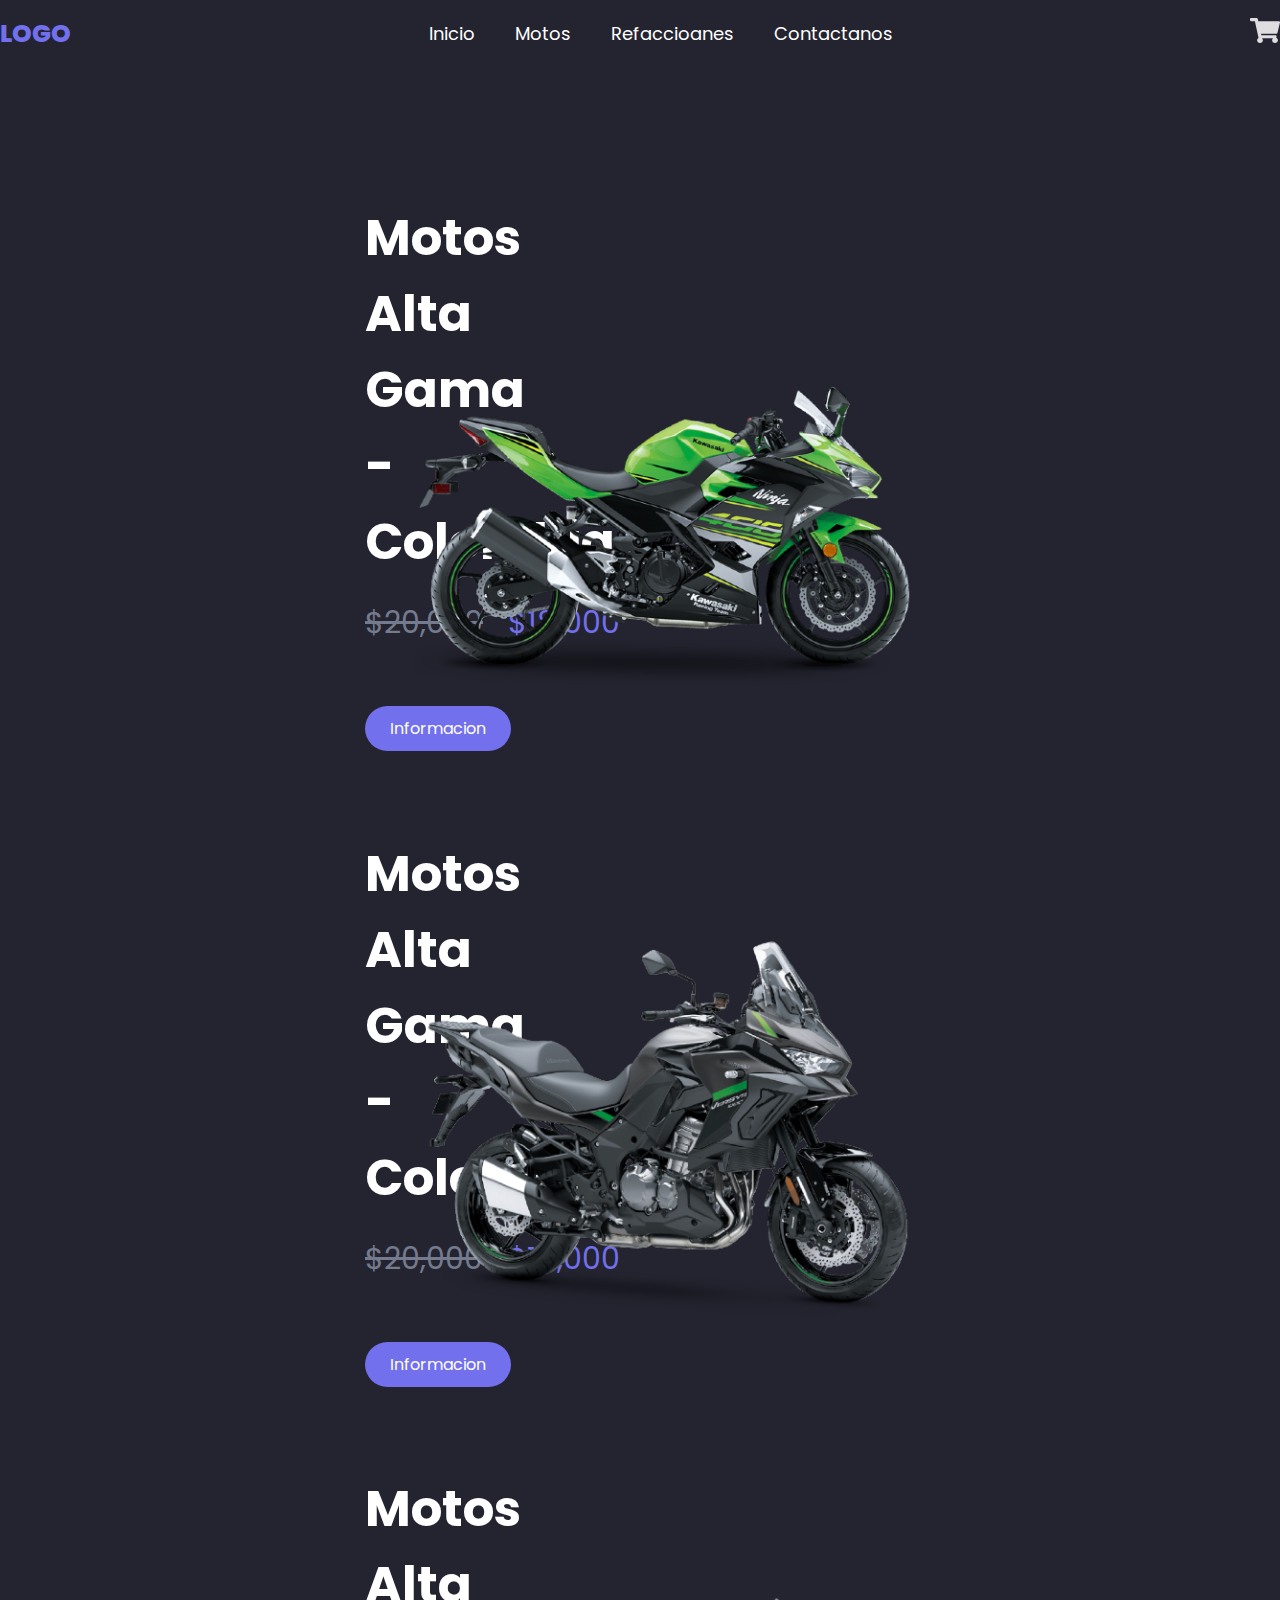
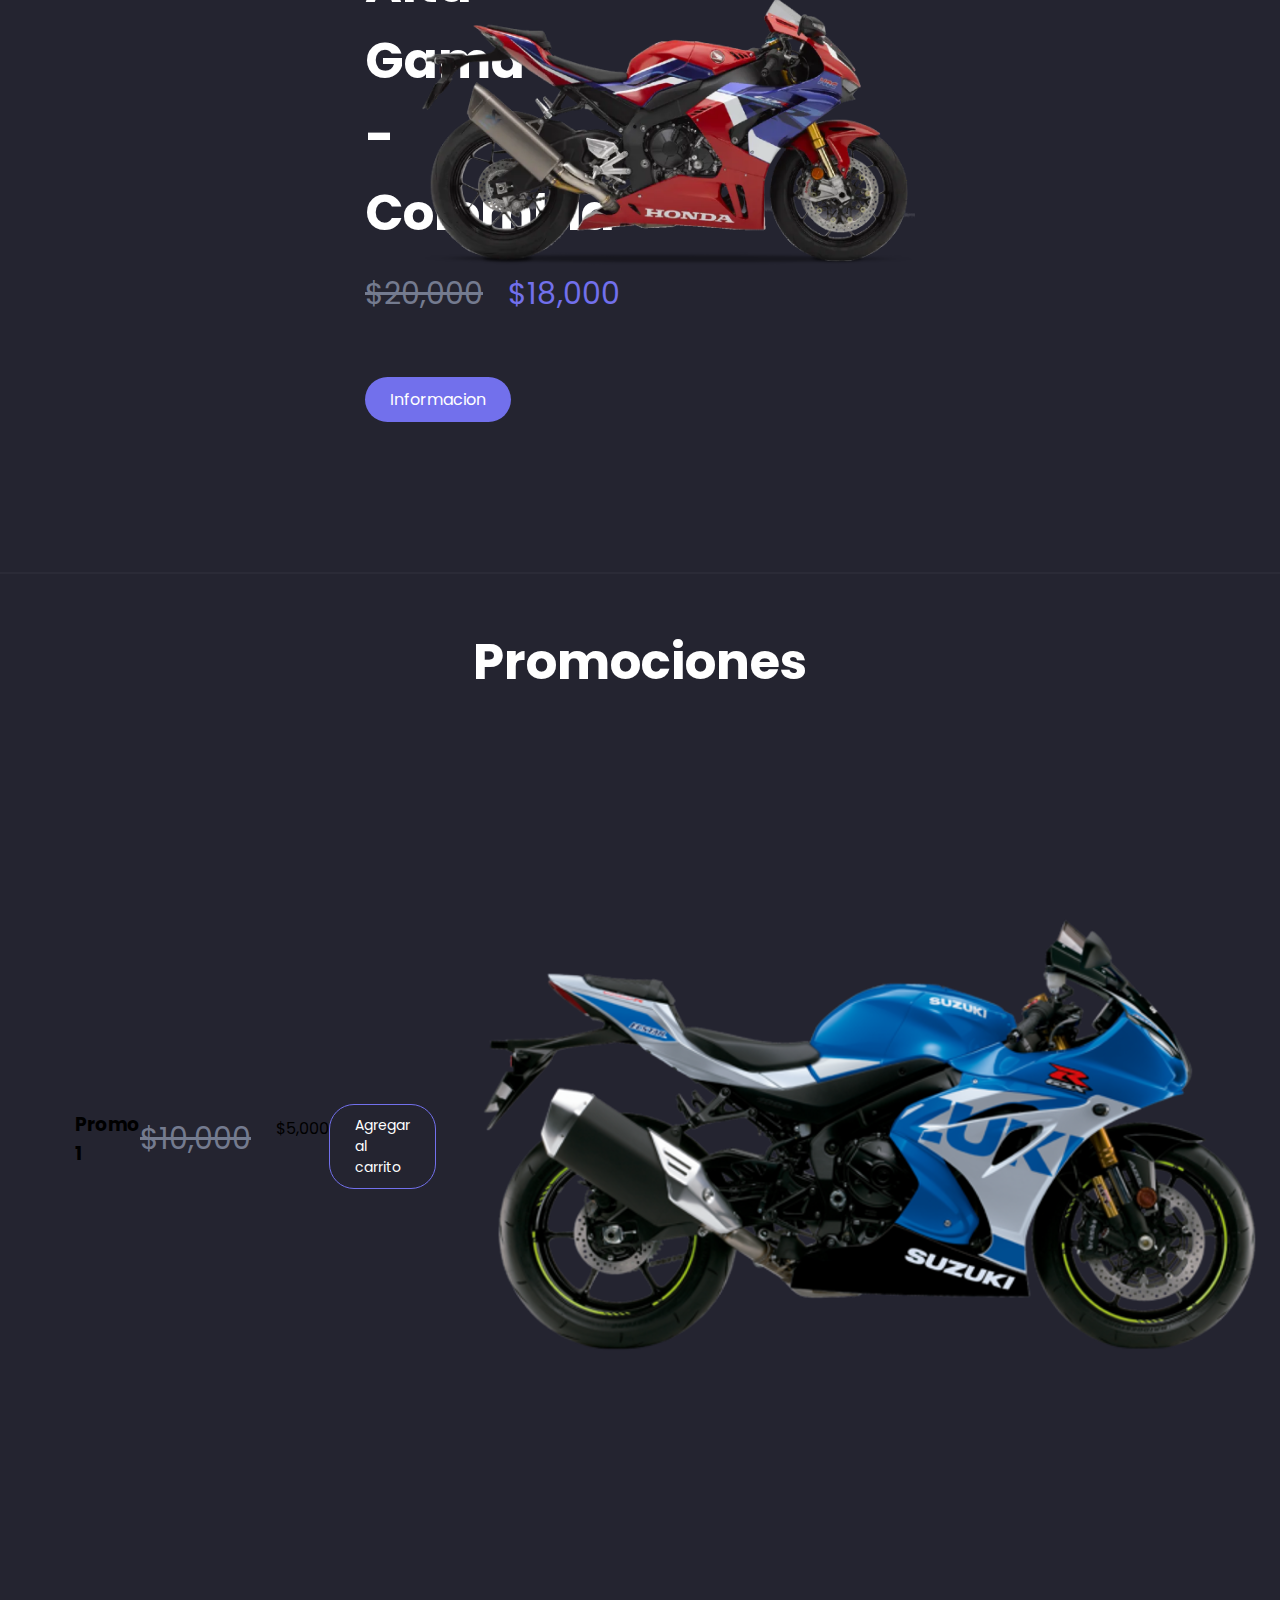
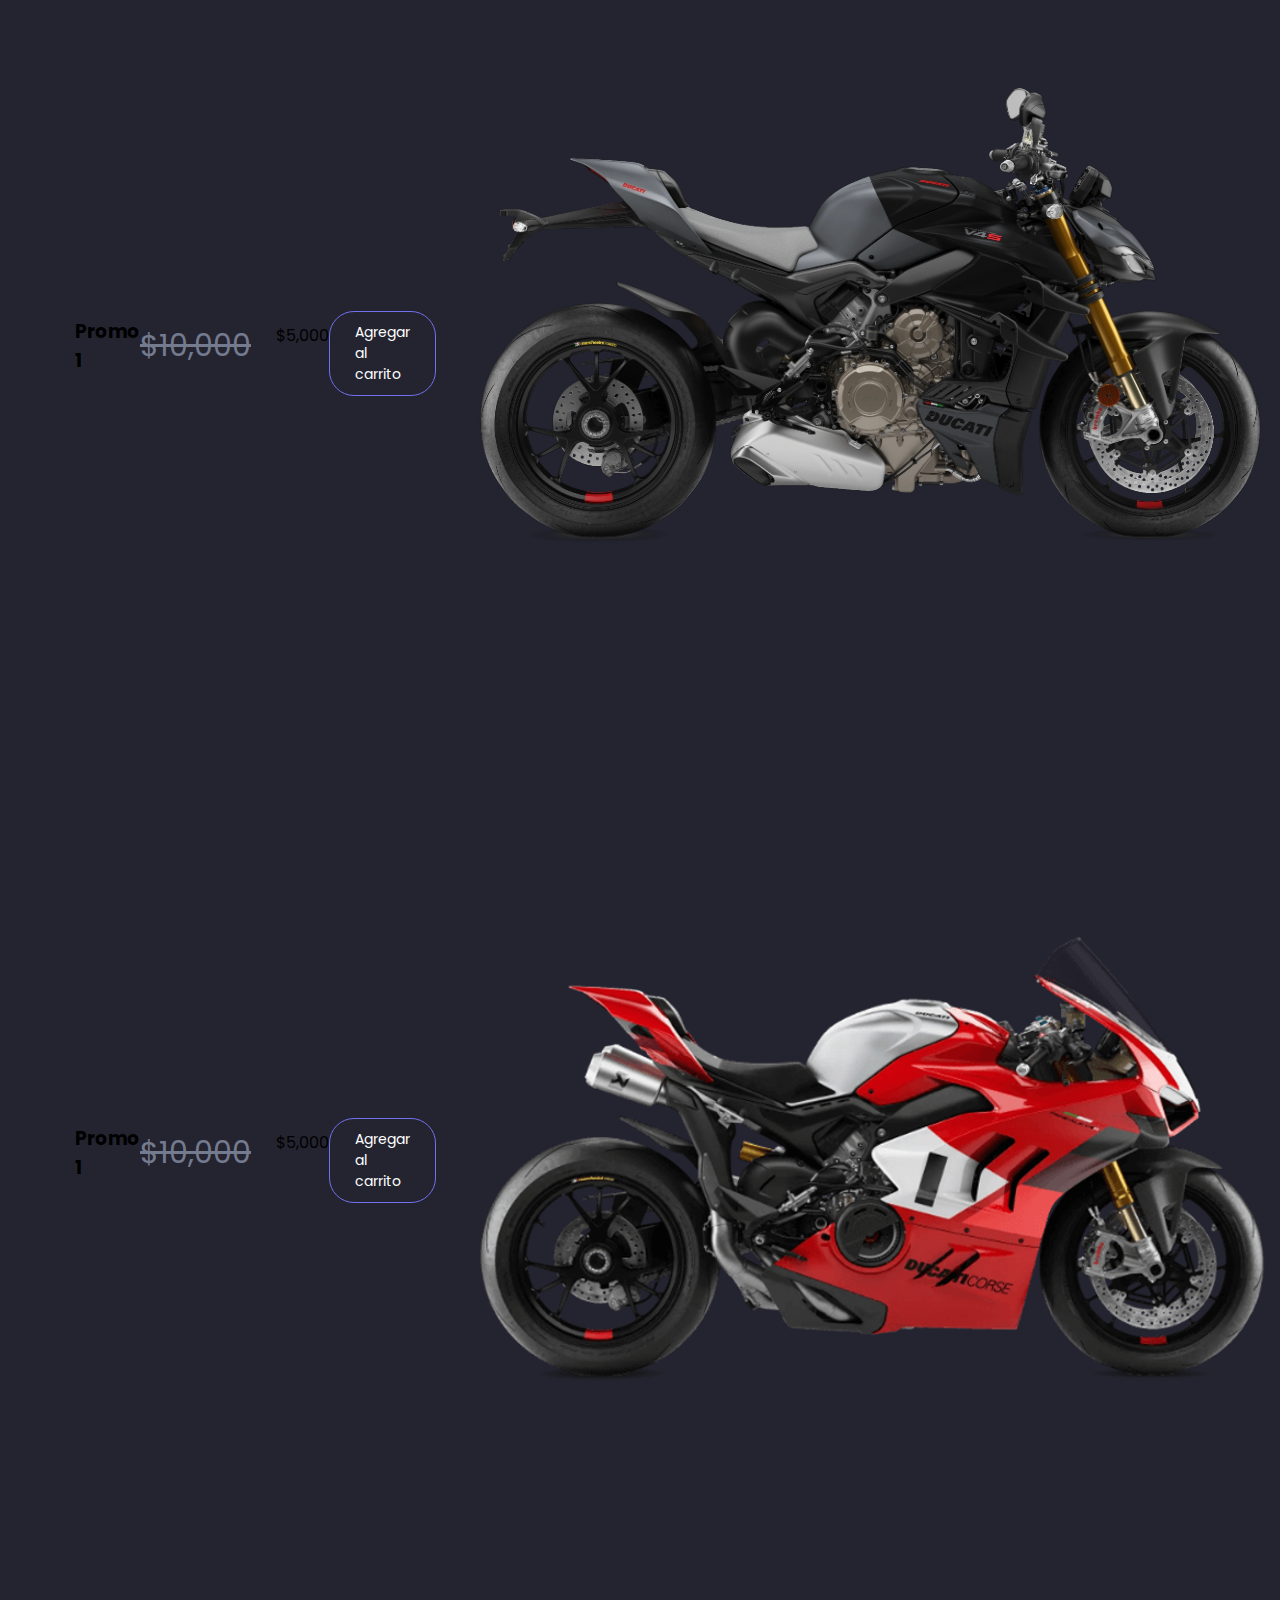
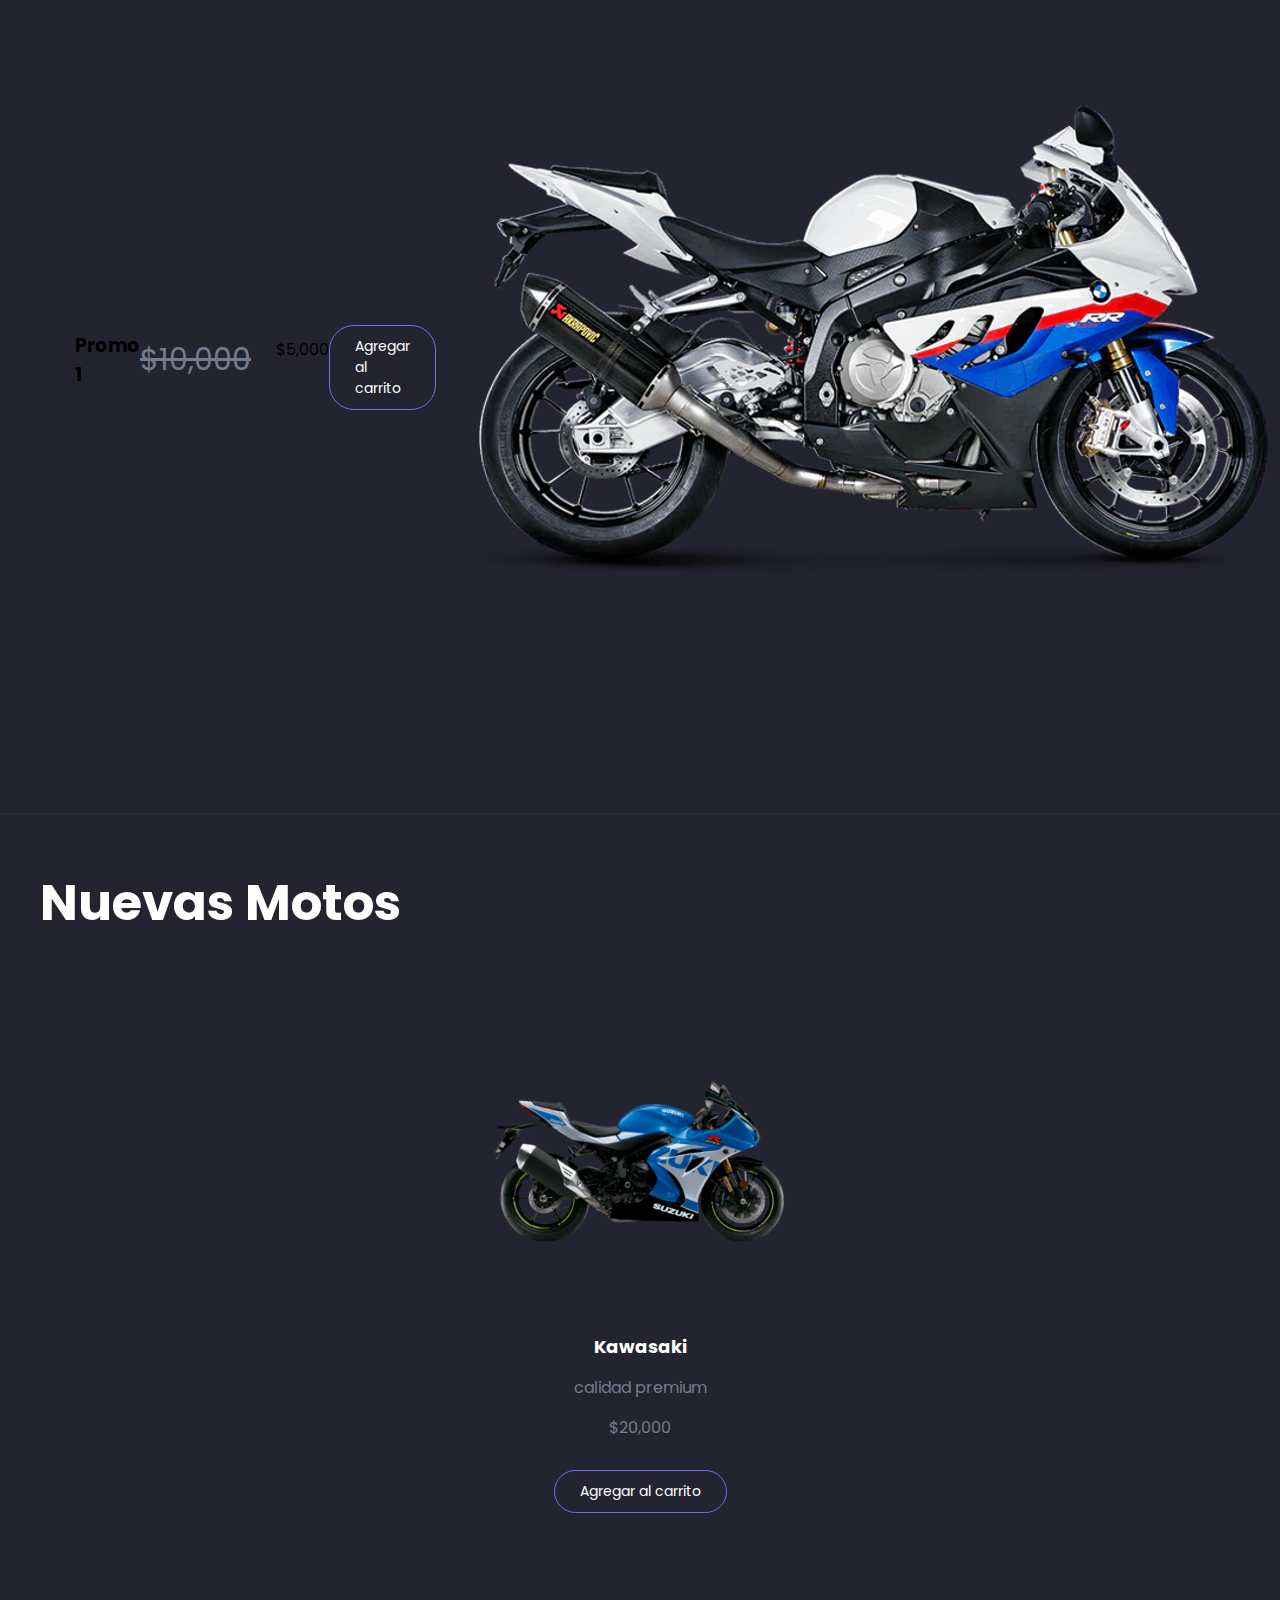
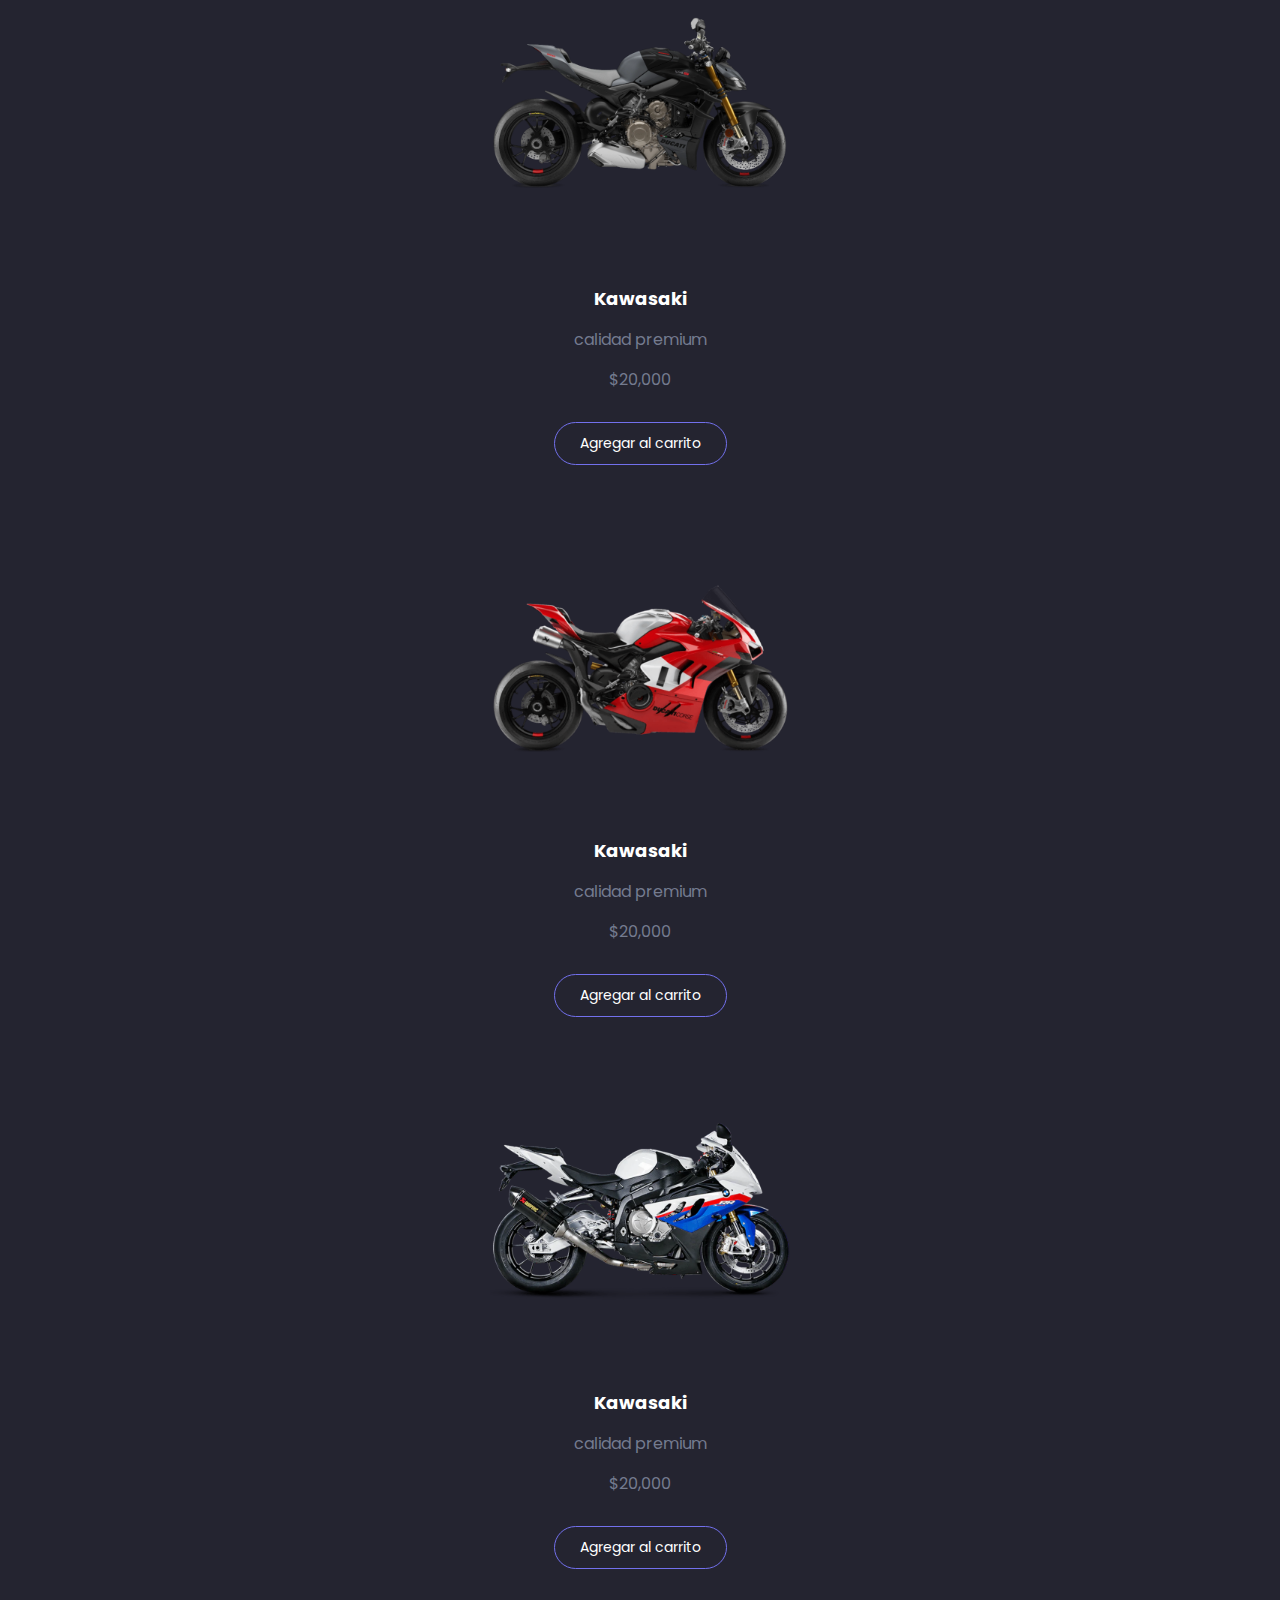
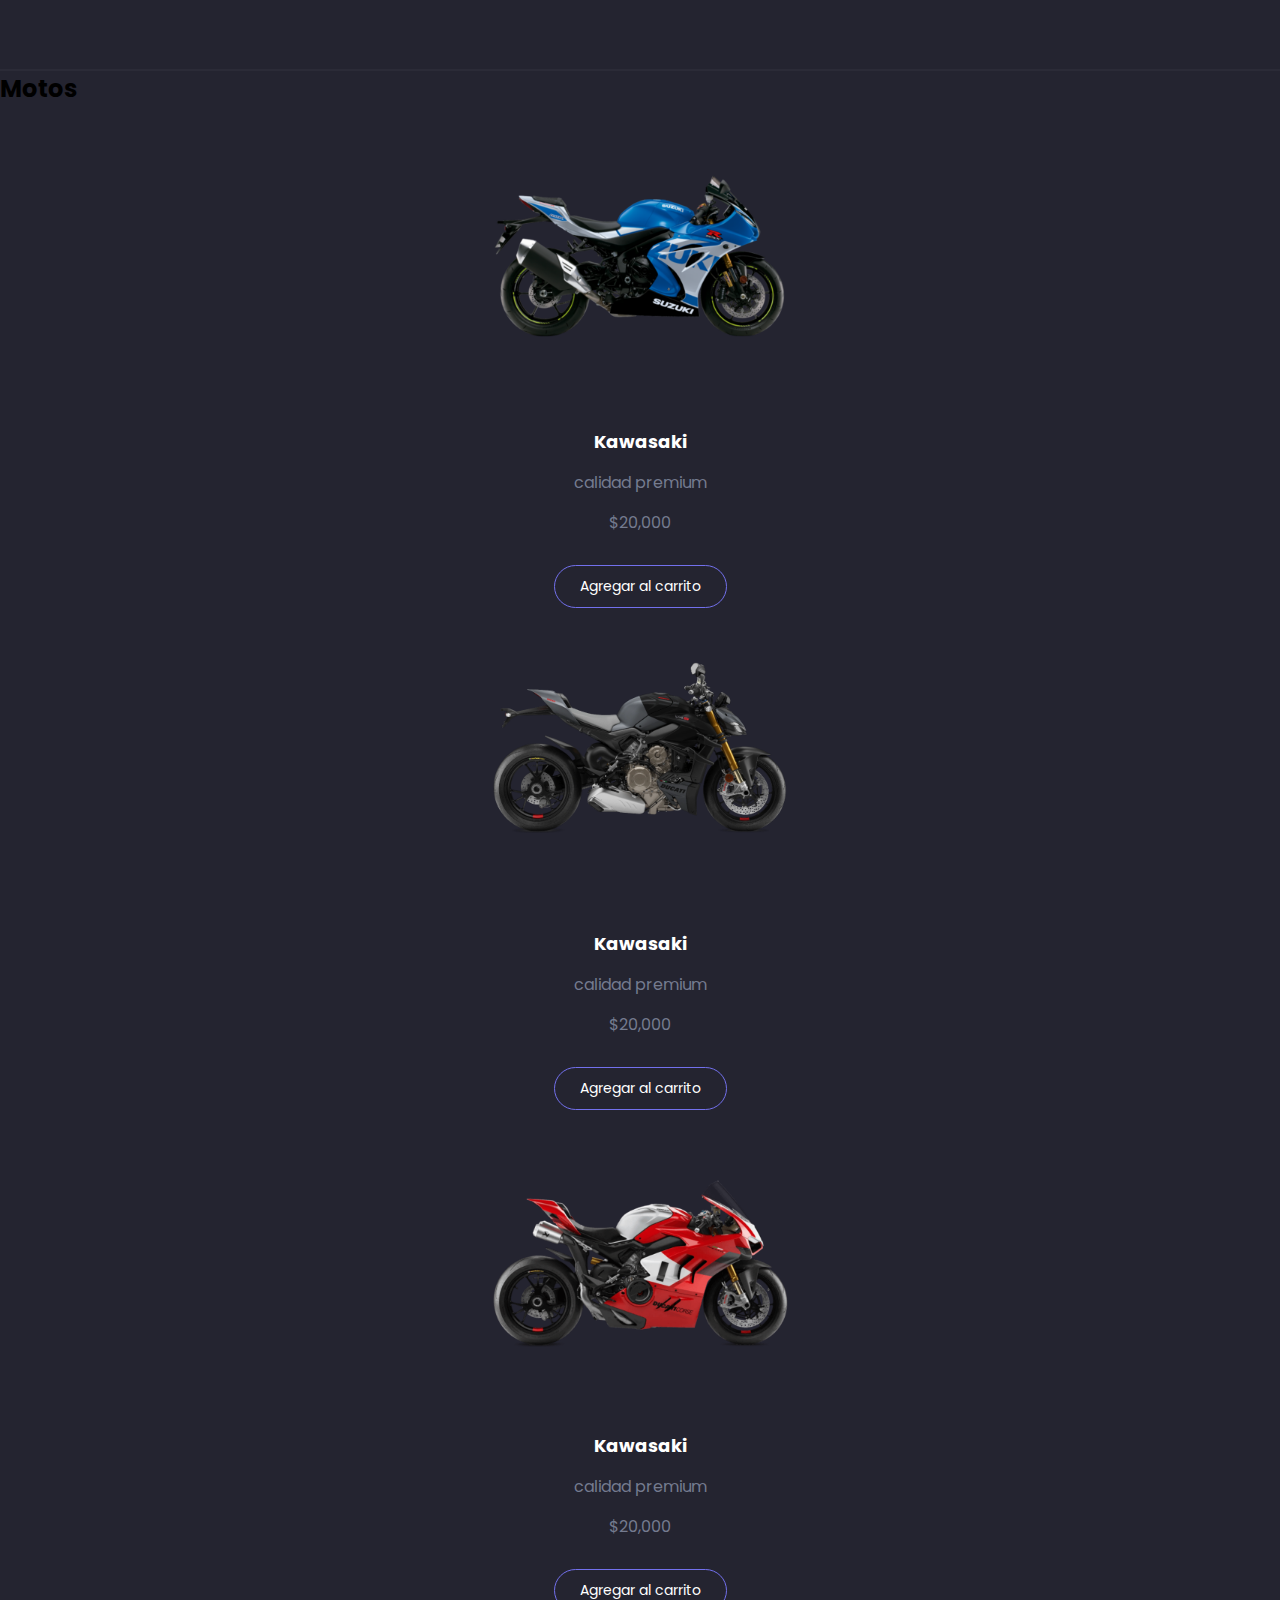
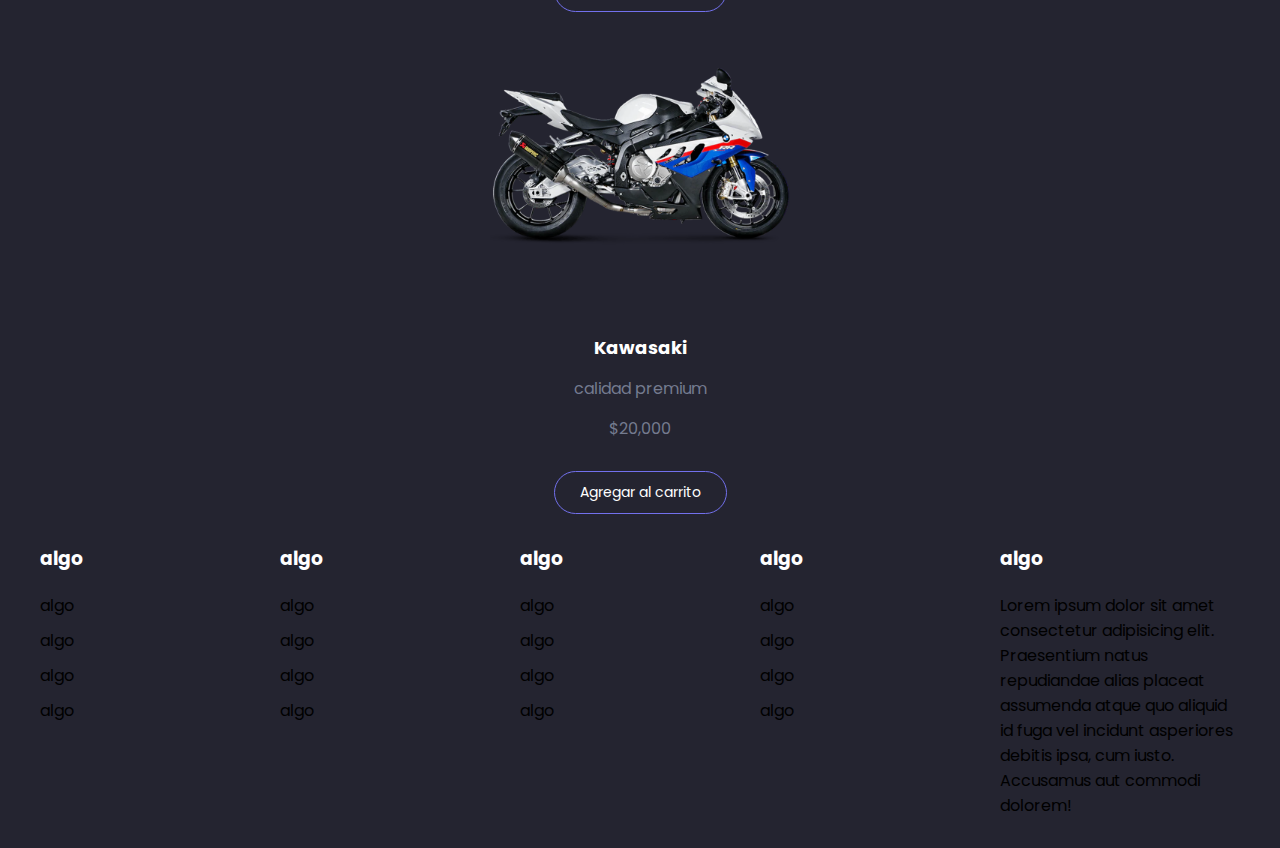
==== PA#5/index.html @ ef92992f "Add files via upload" ====
<!DOCTYPE html>
<html lang="en">
<head>
    <meta charset="UTF-8">
    <meta name="viewport" content="width=device-width, initial-scale=1.0">
    <title>Document</title>
    <link rel="icon" type="image/jpg" href="https://motoalternativa.com/wp-content/uploads/Ilustraci%C3%B3n-moto-el%C3%A9ctrica-deportiva.png"/>
    <link rel="stylesheet" href="style.css">

</head>
<body>
    
    <header class="header">
        <div class="menu countainer">
            <a href="#" class="logo">logo</a>
            <input type="checkbox" id="menu" />
            <label for="menu"><img src="images/menu.png" class="menu-icono" alt=""></label>
            <nav class="navbar">
                <ul>
                    <li><a href="/index.html">Inicio</a></li>
                    <li><a href="#">Motos</a></li>
                    <li><a href="https://www.liferiders.com.co/">Refaccioanes</a></li>
                    <li><a href="/contactanos.html">Contactanos</a></li>
                </ul>
            </nav>

            <div>
                    <ul>
                        <li class="submenu">
                            <img src="images/car.svg" id="img-carrito" alt="">
                            <div id="carrito">
                                <table id="lista-carrito">
                                    <thead>
                                        <tr>
                                            <th>Imagen</th>
                                            <th>Nombre</th>
                                            <th>Precio</th>
                                            <th></th>
                                        </tr>
                                    </thead>
                                    <tbody></tbody>
                                </table>
                                <a href="#" id="vaciar-carrito" class="btn-3">Vaciar carrito</a>
                            </div>
                        </li> 
                    </ul>
            </div>
        </div>
            <div class="header-content container">
                <div class="swiper mySwiper-1">
                    <div class="swiper-wrapper">
                            <div class="swiper-slide">
                                <div class="header-info">
                                    <div class="header-txt">
                                        <h1>Motos alta gama - Colombia</h1>
                                        <div class="prices">
                                            <p class="price-1">$20,000</p>
                                            <p class="price-2">$18,000</p>
                                        </div>
                                        <a href="#" class="btn-1">Informacion</a>
                                    </div>
                                    <div class="header-img">
                                        <img src="images/bg1.png" alt="">
                                    </div>
                                </div>
                                
                            </div>
                            <div class="swiper-slide">
                            <div class="header-info">
                                <div class="header-txt">
                                    <h1>Motos alta gama - Colombia</h1>
                                    <div class="prices">
                                        <p class="price-1">$20,000</p>
                                        <p class="price-2">$18,000</p>
                                    </div>
                                    <a href="#" class="btn-1">Informacion</a>
                                </div>
                                <div class="header-img">
                                    <img src="images/bg2.png" alt="">
                                </div>
                            </div>
                            
                            </div>
                            <div class="swiper-slide">
                                <div class="header-info">
                                    <div class="header-txt">
                                        <h1>Motos alta gama - Colombia</h1>
                                        <div class="prices">
                                            <p class="price-1">$20,000</p>
                                            <p class="price-2">$18,000</p>
                                        </div>
                                        <a href="#" class="btn-1">Informacion</a>
                                    </div>
                                    <div class="header-img">
                                        <img src="images/bg3.png" alt="">
                                    </div>
                                </div>
                                
                            </div>
                        </div>   
                        <div class="swiper-button-next"></div>
                        <div class="swiper-button-prev"></div>
                        <div class="swiper-pagination"></div>           
                </div>
            </div>

    </header>



    <hr>
    
    <section class="promos container" id="lista-1">

        <h2>Promociones</h2>

        <div class="categories">

            <div class="categorie">
                <div class="categorie-1"></div>
                <h3>Promo 1</h3>
                <div class="prices">
                    <p class="price-1">$10,000</p>
                    <p class="price">$5,000</p>
                </div>
                <a href="#" class="agregar-carrito btn-3" data-id="1">Agregar al carrito</a>
            </div>
            <div class="categorie-img">
                <img src="images/ph1.png" alt="">
            </div>

            <div class="categorie">
                <div class="categorie-1"></div>
                <h3>Promo 1</h3>
                <div class="prices">
                    <p class="price-1">$10,000</p>
                    <p class="price">$5,000</p>
                </div>
                <a href="#" class="agregar-carrito btn-3" data-id="2">Agregar al carrito</a>
            </div>
            <div class="categorie-img">
                <img src="images/ph2.png" alt="">
            </div>

            <div class="categorie">
                <div class="categorie-1"></div>
                <h3>Promo 1</h3>
                <div class="prices">
                    <p class="price-1">$10,000</p>
                    <p class="price">$5,000</p>
                </div>
                <a href="#" class="agregar-carrito btn-3" data-id="3">Agregar al carrito</a>
            </div>
            <div class="categorie-img">
                <img src="images/ph3.png" alt="">
            </div>

            <div class="categorie">
                <div class="categorie-1"></div>
                <h3>Promo 1</h3>
                <div class="prices">
                    <p class="price-1">$10,000</p>
                    <p class="price">$5,000</p>
                </div>
                <a href="#" class="agregar-carrito btn-3" data-id="4">Agregar al carrito</a>
            </div>
            <div class="categorie-img">
                <img src="images/ph4.png" alt="">
            </div>
        </div>
    </div>

    </section>


    <hr>


    <section class="products container" id="lista-2">
        
        <h2>Nuevas Motos</h2>
        
        <div class="swiper mySwiper-2">

            <div class="swiper-wrapper">

                <div class="swiper-slide">
                    <div class="product">
                        <img src="images/ph1.png" alt="">
                        <div class="product-txt">
                            <h3>Kawasaki</h3>
                            <p>calidad premium</p>
                            <p class="price">$20,000</p>
                            <a href="#" class="agregar-carro btn-3" data-id="5">Agregar al carrito </a>
                        </div>
                    </div>

                </div>

                <div class="swiper-slide">
                    <div class="product">
                        <img src="images/ph2.png" alt="">
                        <div class="product-txt">
                            <h3>Kawasaki</h3>
                            <p>calidad premium</p>
                            <p class="precio">$20,000</p>
                            <a href="#" class="agregar-carrito btn-3" data-id="6">Agregar al carrito</a>
                        </div>
                    </div>
                </div>

                <div class="swiper-slide">
                    <div class="product">
                        <img src="images/ph3.png" alt="">
                        <div class="product-txt">
                            <h3>Kawasaki</h3>
                            <p>calidad premium</p>
                            <p class="precio">$20,000</p>
                            <a href="#" class="agregar-carrito btn-3" data-id="7">Agregar al carrito</a>
                        </div>
                    </div>


                </div>

                <div class="swiper-slide">
                    <div class="product">
                        <img src="images/ph4.png" alt="">
                        <div class="product-txt">
                            <h3>Kawasaki</h3>
                            <p>calidad premium</p>
                            <p class="precio">$20,000</p>
                            <a href="#" class="agregar-carrito btn-3" data-id="8">Agregar al carrito</a>
                        </div>
                    </div>


                </div>

            </div>
            <div class="swiper-button-next"></div>
            <div class="swiper-button-prev"></div>

        </div>

    </section>


    <hr>
    <section class="products-container" id="lista-3">
        
        <h2>Motos</h2>
        
        <div class="swiper mySwiper-2">

            <div class="swiper-wrapper">

                <div class="swiper-slider">
                    <div class="product">
                        <img src="images/ph1.png" alt="">
                        <div class="product-txt">
                            <h3>Kawasaki</h3>
                            <p>calidad premium</p>
                            <p class="precio">$20,000</p>
                            <a href="#" class="agregar-carrito btn-3" data-id="9">Agregar al carrito </a>
                        </div>
                    </div>

                </div>

                <div class="swiper-slider">             
                    <div class="product">
                        <img src="images/ph2.png" alt="">
                        <div class="product-txt">
                            <h3>Kawasaki</h3>
                            <p>calidad premium</p>
                            <p class="precio">$20,000</p>
                            <a href="#" class="agregar-carrito btn-3" data-id="10">Agregar al carrito</a>
                        </div>
                    </div>


                </div>

                <div class="swiper-slider">
                    <div class="product">
                        <img src="images/ph3.png" alt="">
                        <div class="product-txt">
                            <h3>Kawasaki</h3>
                            <p>calidad premium</p>
                            <p class="precio">$20,000</p>
                            <a href="#" class="agregar-carrito btn-3" data-id="11">Agregar al carrito</a>
                        </div>
                    </div>


                </div>

                <div class="swiper-slider">
                    <div class="product">
                        <img src="images/ph4.png" alt="">
                        <div class="product-txt">
                            <h3>Kawasaki</h3>
                            <p>calidad premium</p>
                            <p class="precio">$20,000</p>
                            <a href="#" class="agregar-carrito btn-3" data-id="12">Agregar al carrito</a>
                        </div>
                    </div>


                </div>

            </div>
            <div class="swiper-button-next"></div>
            <div class="swiper-button-prev"></div>

        </div>

    </section>

    <footer class="footer container">

            <div class="link">

                <h3>algo</h3>

                <ul>
                    <li><a href="#"></a>algo</li>
                    <li><a href="#"></a>algo</li>
                    <li><a href="#"></a>algo</li>
                    <li><a href="#"></a>algo</li>
                    
                </ul>

            </div>

            <div class="link">

                <h3>algo</h3>

                <ul>
                    <li><a href="#"></a>algo</li>
                    <li><a href="#"></a>algo</li>
                    <li><a href="#"></a>algo</li>
                    <li><a href="#"></a>algo</li>
                    
                </ul>

            </div>

            <div class="link">

                <h3>algo</h3>

                <ul>
                    <li><a href="#"></a>algo</li>
                    <li><a href="#"></a>algo</li>
                    <li><a href="#"></a>algo</li>
                    <li><a href="#"></a>algo</li>
                    
                </ul>

            </div>

            <div class="link">

                <h3>algo</h3>

                <ul>
                    <li><a href="#"></a>algo</li>
                    <li><a href="#"></a>algo</li>
                    <li><a href="#"></a>algo</li>
                    <li><a href="#"></a>algo</li>
                    
                </ul>

            </div>

            <div class="link">

                <h3>algo</h3>

                <p>Lorem ipsum dolor sit amet consectetur adipisicing elit. Praesentium natus repudiandae alias placeat assumenda atque quo aliquid id fuga vel incidunt asperiores debitis ipsa, cum iusto. Accusamus aut commodi dolorem!</p>

            </div>

    </footer>

    <script src="https://cdn.jsdelivr.net/npm/swiper/swiper-bundle.min.js"></script>
    <script src="script.js">  </script>

</body>
</html>
---- PA#5/style.css ----
@import url('https://fonts.googleapis.com/css2?family=Poppins:wght@400;500;600;700;800&display=swap');

* {
    margin: 0;
    padding: 0;
    box-sizing: border-box;
    text-decoration: none;
    list-style: none;
}

body {
    background-color: #242430;
    font-family: 'Poppins', sans-serif;
}

.container {
    max-width: 1200px;
    margin: 0  auto;
}

.header{
    display: flex;
    align-items: center;
    min-height: 80vh;
}

.swiper-slide{
    padding: 0 80px 50px 80px;
    display: flex;
    justify-content: center;
    align-items: center;
}

.swiper-button-prev::after{
    font-size: 25px;
}

.swiper-button-next::after{
    font-size: 25px;
}

.swiper-button-prev{
    color: aliceblue;
}

.swiper-button-next{
    color: aliceblue;
}

.swiper-pagination-bullet {
    background-color: #747474;
}

.swiper-pagination-bullet-active{
    background-color: #7270ec;
}

.menu {
    position: absolute;
    top: 0;
    left: 0;
    right: 0;
    display: flex;
    align-items: center;
    justify-content: space-between;
    z-index: 1000;
}

.logo {
    font-size: 25px;
    color: #7270ec;
    text-transform: uppercase;
    font-weight: 800;
}

.menu .navbar ul li{
    position: relative;
    float: left;
}

.menu .navbar ul li a {
    font-size: 18px;
    padding: 20px;
    color: white;
    display: block;
}


.menu .navbar ul li a:hover {
    color: #7270ec;
}

#menu {
    display: none;
}

.menu-icono {
    width: 25px;
}

.menu label {
    cursor: pointer;
    display: none;
}

.submenu {
    position: relative;
}

.submenu #carrito {
    display: none;
}

.submenu:hover #carrito{
    display: block;
    position: absolute;
    right: 0;
    backdrop-filter: blur(10px);
    top: 100%;
    z-index: 1;
    background-color: #4e4b5076;
    padding: 20px;
    max-width: 400px;
}

table {
    width: 100%;
}

th, td {
    color: white;
}

.borrar {
    background-color: #7270ec;
    border-radius: 50%;
    padding: 5px 10px;
    text-decoration: none;
    color: white;
    font-weight: 800;
}

.header-content {
    padding: 200px 0 100px 0;
}

.header-info {
    display: flex;
}

.header-txt{
    width: 50px;
}

.header-txt h1{
    font-size: 50px;
    color: white;
    text-transform: capitalize;
}

.header-img{
    width: 50%;
    text-align: right;
}

.header-img img{
    width: 500px;

}

.prices {
    display: flex;
    margin: 20px 0;
}

.price-1 {
    font-size: 30px;
    color: #747B8F;
    text-decoration: line-through;
    margin-right: 25px;
}

.price-2{
    font-size: 30px;
    color: #7270ec !important;
}

.btn-1{
    display: inline-block;
    background-color: #7270ec;
    color: white;
    font-size: 16px;
    padding: 10px 25px;
    border-radius: 25px;
    margin-top: 40px;
}

.btn-1:hover{
    background-color: #6c69f9;
}

hr{
    border: 1px solid #7A7B8F16;
}

.promos {
    padding: 50px 0;
    text-align: center;
}

.promos h2{
    font-size: 50px;
    color: white;
    margin-bottom: 35px;
}

.categories {
    text-align: left;
    display: grid;
    grid-template-columns: repeat(2, 1fr);
}

.categorie {
    display: flex;
    align-items: center;
    padding: 35px;
}

.categorie img {
    width: 150px;
}

.categorie-1 {
    width: 50%;
}

.categorie-1 h3{
    color: white;
    font-size: 22px;
    font-weight: 600;
}

.categorie-1 p{
    color: #747B8f;
    font-size: 18px;
}

.categorie-img {
    width: 50%;
}

.products{
    padding: 50px 0;
}

.products h2{
    font-size: 50px;
    color: white;
    margin-bottom: 70px;
}

.product {
    text-align: center;
}

.product img{
    width: 300px;
    margin-bottom: 15px;
}

.product-txt h3 {
    font-size: 18px;
    color: white;
    margin-bottom: 15px;
}

.product-txt p {
    color: #747B8F;
    font-size: 16px;
    margin-bottom: 15px;
}

.precio {
    color: #7270ec;
}

.btn-3 {
    display: inline-block;
    padding: 10px 25px;
    font-size: 14px;
    color: white;
    border: 1px solid #7270ec;
    border-radius: 25px;
    margin-top: 15px;
}

.btn-3:hover {
    background-color: #7270ec;

}

.footer {
    display: flex;
    padding: 30px 0;
}

.link{
    width: 20%;
}

.link h3{
    color: white;
    margin-bottom: 20px;
}

.link a{
    color: #747B8F;
    font-size: 16px;
    display: block;
    margin-bottom: 10px;
}

link p {
    color: #747B8F;
    font-size: 16px;
}

@media(max-width:991px){

    .menu {
        padding: 20px;
    }

    .menu label{
        display: initial;
    }

    .menu .navbar{
        position: relative;
        top: 100%;
        left: 0;
        right: 0;
        background-color: #181813;
        display: none;
    }
    
    .menu .navbar ul li{
        width: 100%;
    }

    #menu:checked ~ .navbar {
        display: initial;
    }

    .logo{
        display: none;
    }

    .submenu:hover #carrito{
        min-width: 100%;
    }

    .mySwiper-1{
        width: 300px;
    }

    .swiper-slide {
        padding: 0 30px 50px 30px;
    }

    .header-content {
        padding: 100px 0 50px 0;
    }

    .header-info{
        padding: 0;
        flex-direction: column;
        text-align: center;
    }

    .header-txt{
        width: 100%;
    }

    .header-txt h1{
        font-size: 40px;
    }

    .header-img{
        width: 100%;
    }

    .header-img img{
        width: 400px;
    }

    .prices {
        flex-direction: column;
    }

    .price-1{
        margin: 0;
    }

    .btn-1{
        margin: 20px 0;
    }

    .promos{
        padding: 30px;
    }

    .promos h2{
        font-size: 40px;
        margin-bottom: 0;
    }

    .categories {
        grid-template-columns: repeat(1, 1fr);
    }

    .categorie {
        flex-direction: column;
        text-align: center;
        padding: 20px;
    }

    .categorie-1{
        width: 100%;
        margin-bottom: 25px;
        order: -1;
    }

    .categorie-img{
        width: 100%;
    }

    .product {
        padding: 30px;
    }

    .product h2{
        font-size: 40px;
        margin-bottom: 40px;
    }

    .footer{
        flex-direction: column;
        align-items: center;
        text-align: center;
    }

    .link{
        width: 100%;
    }




}
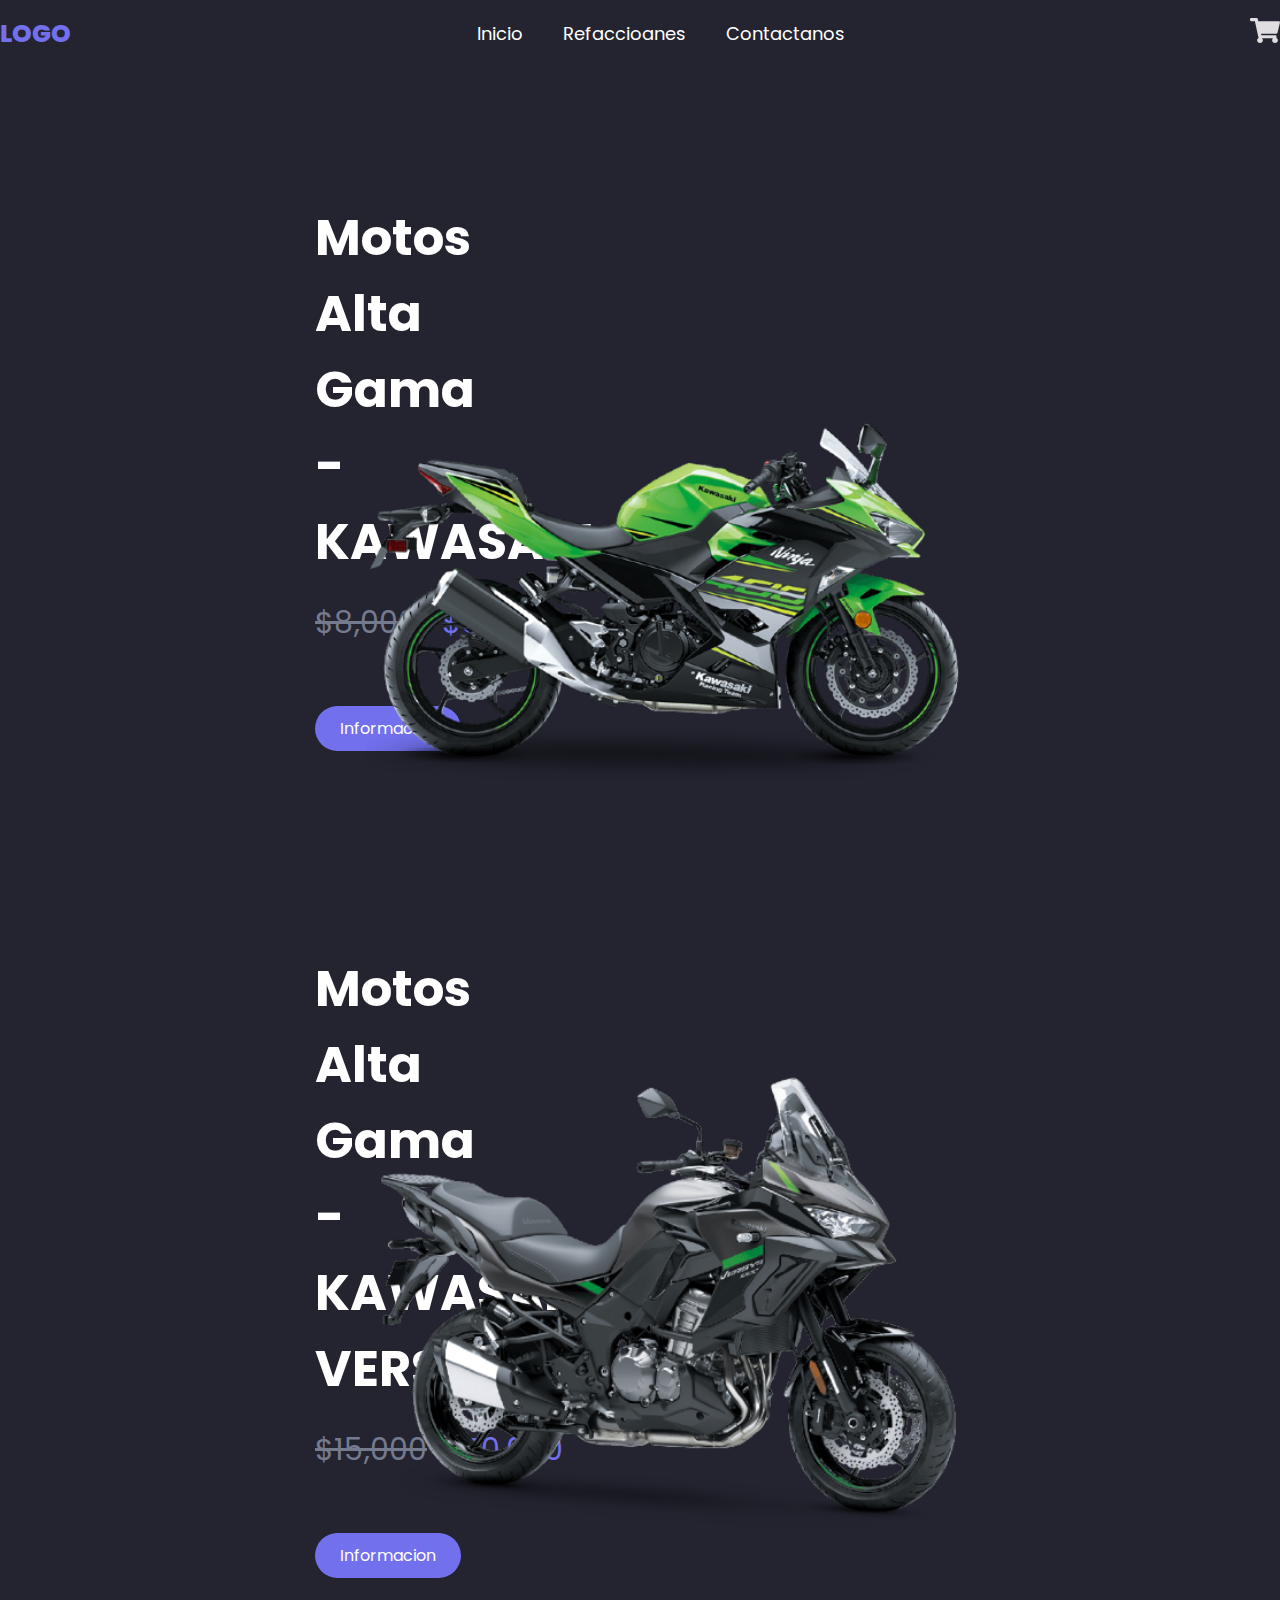
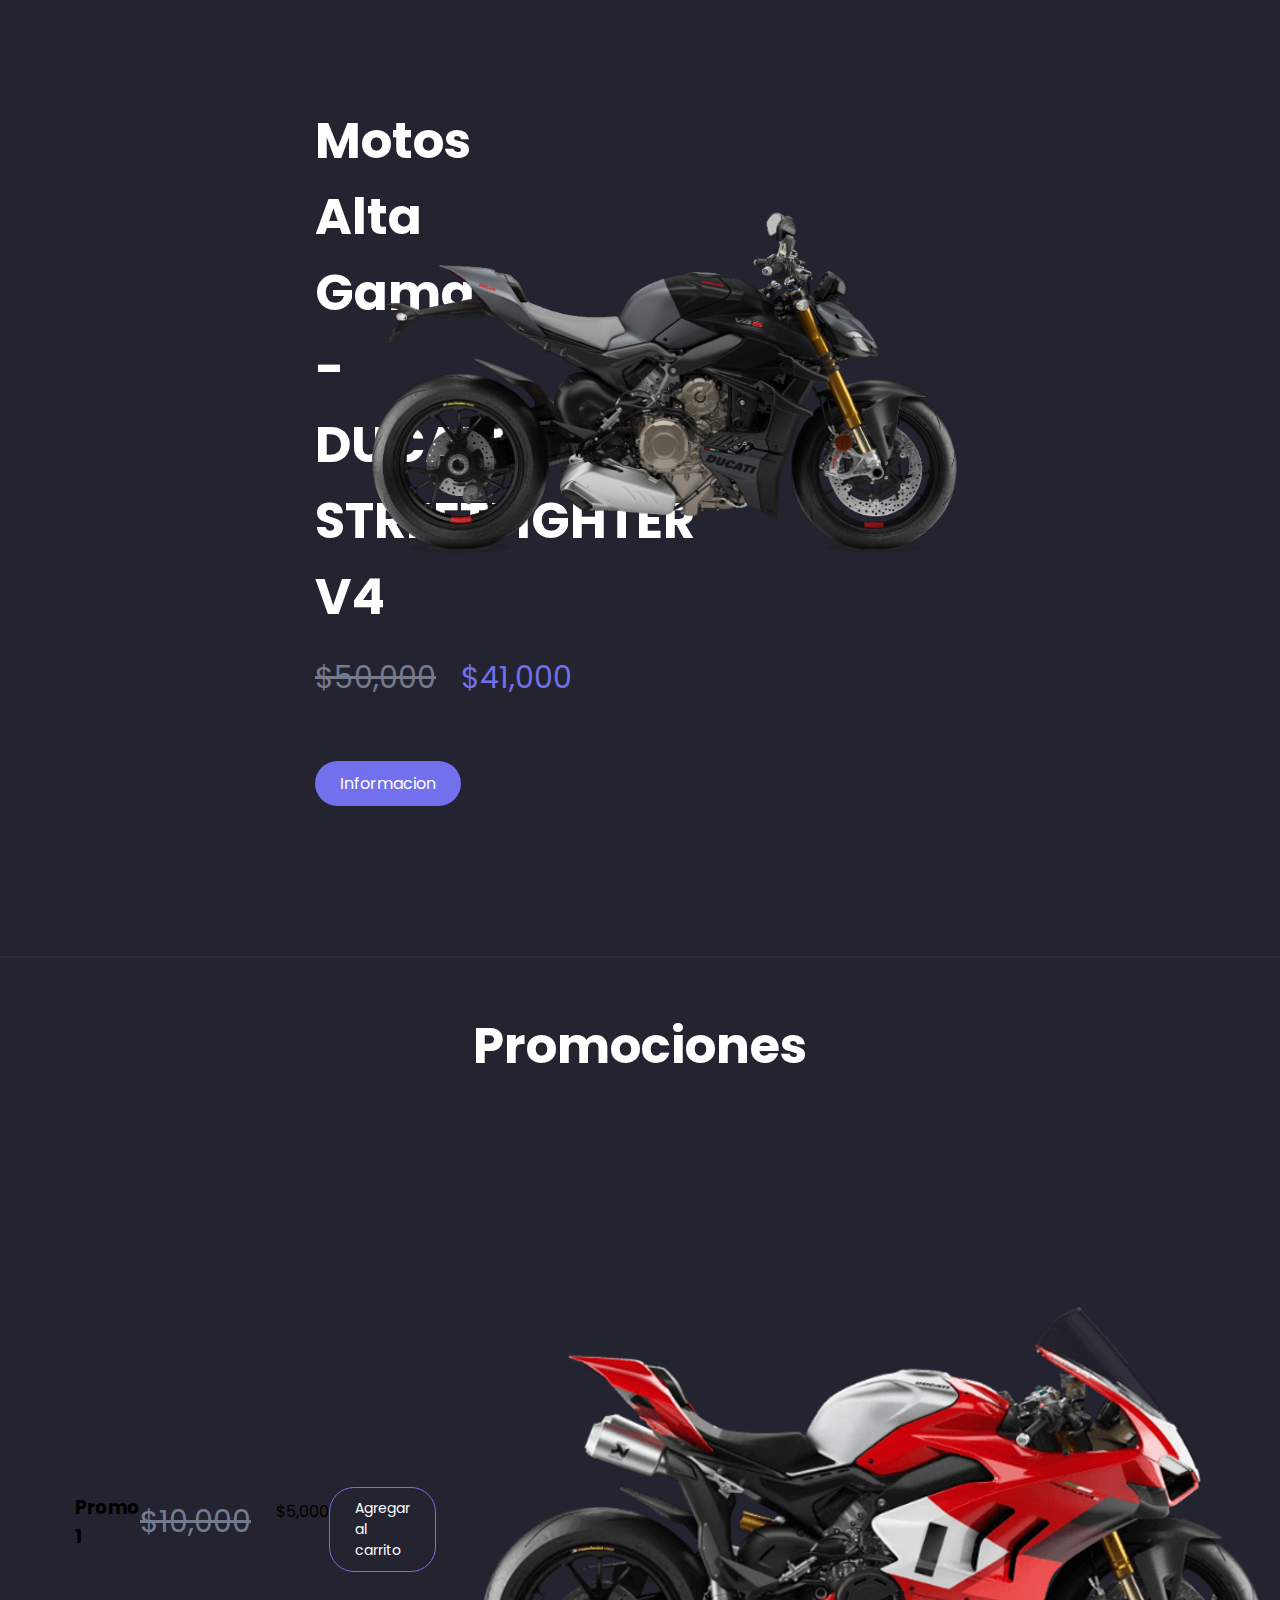
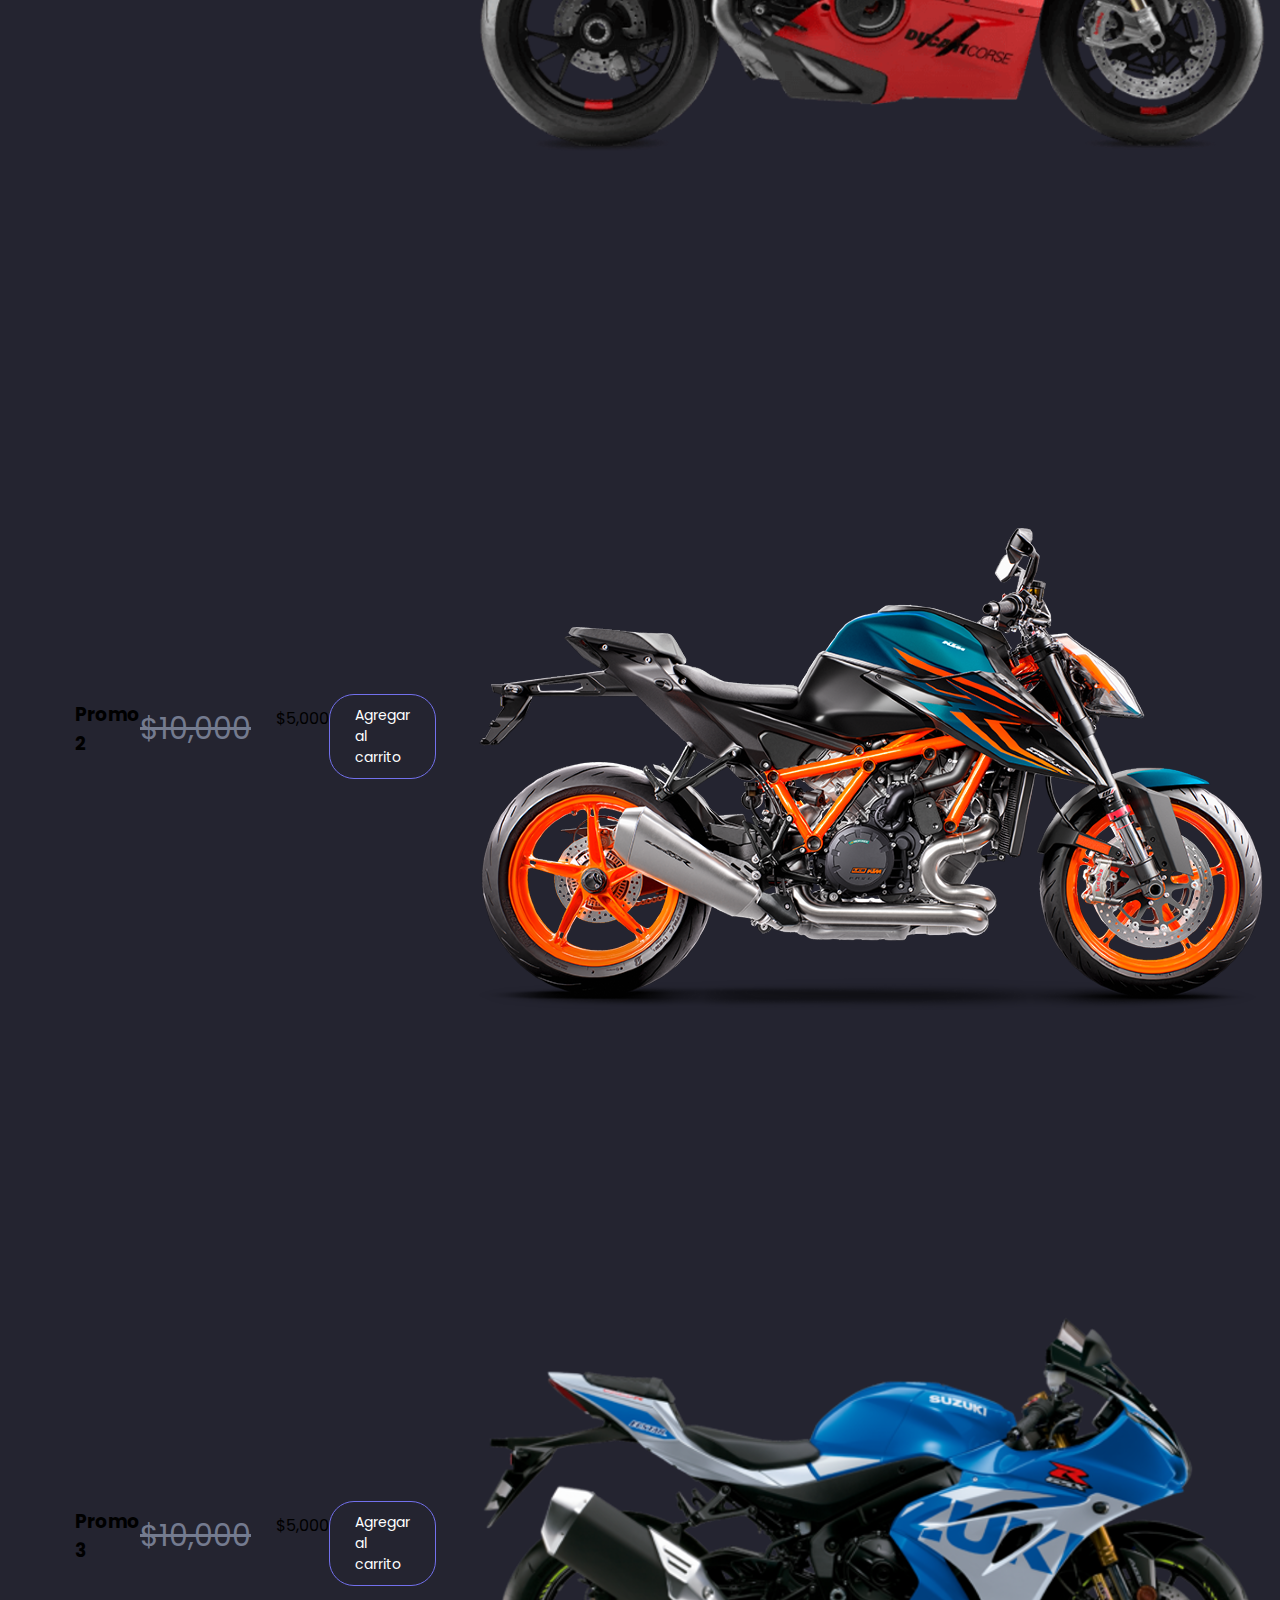
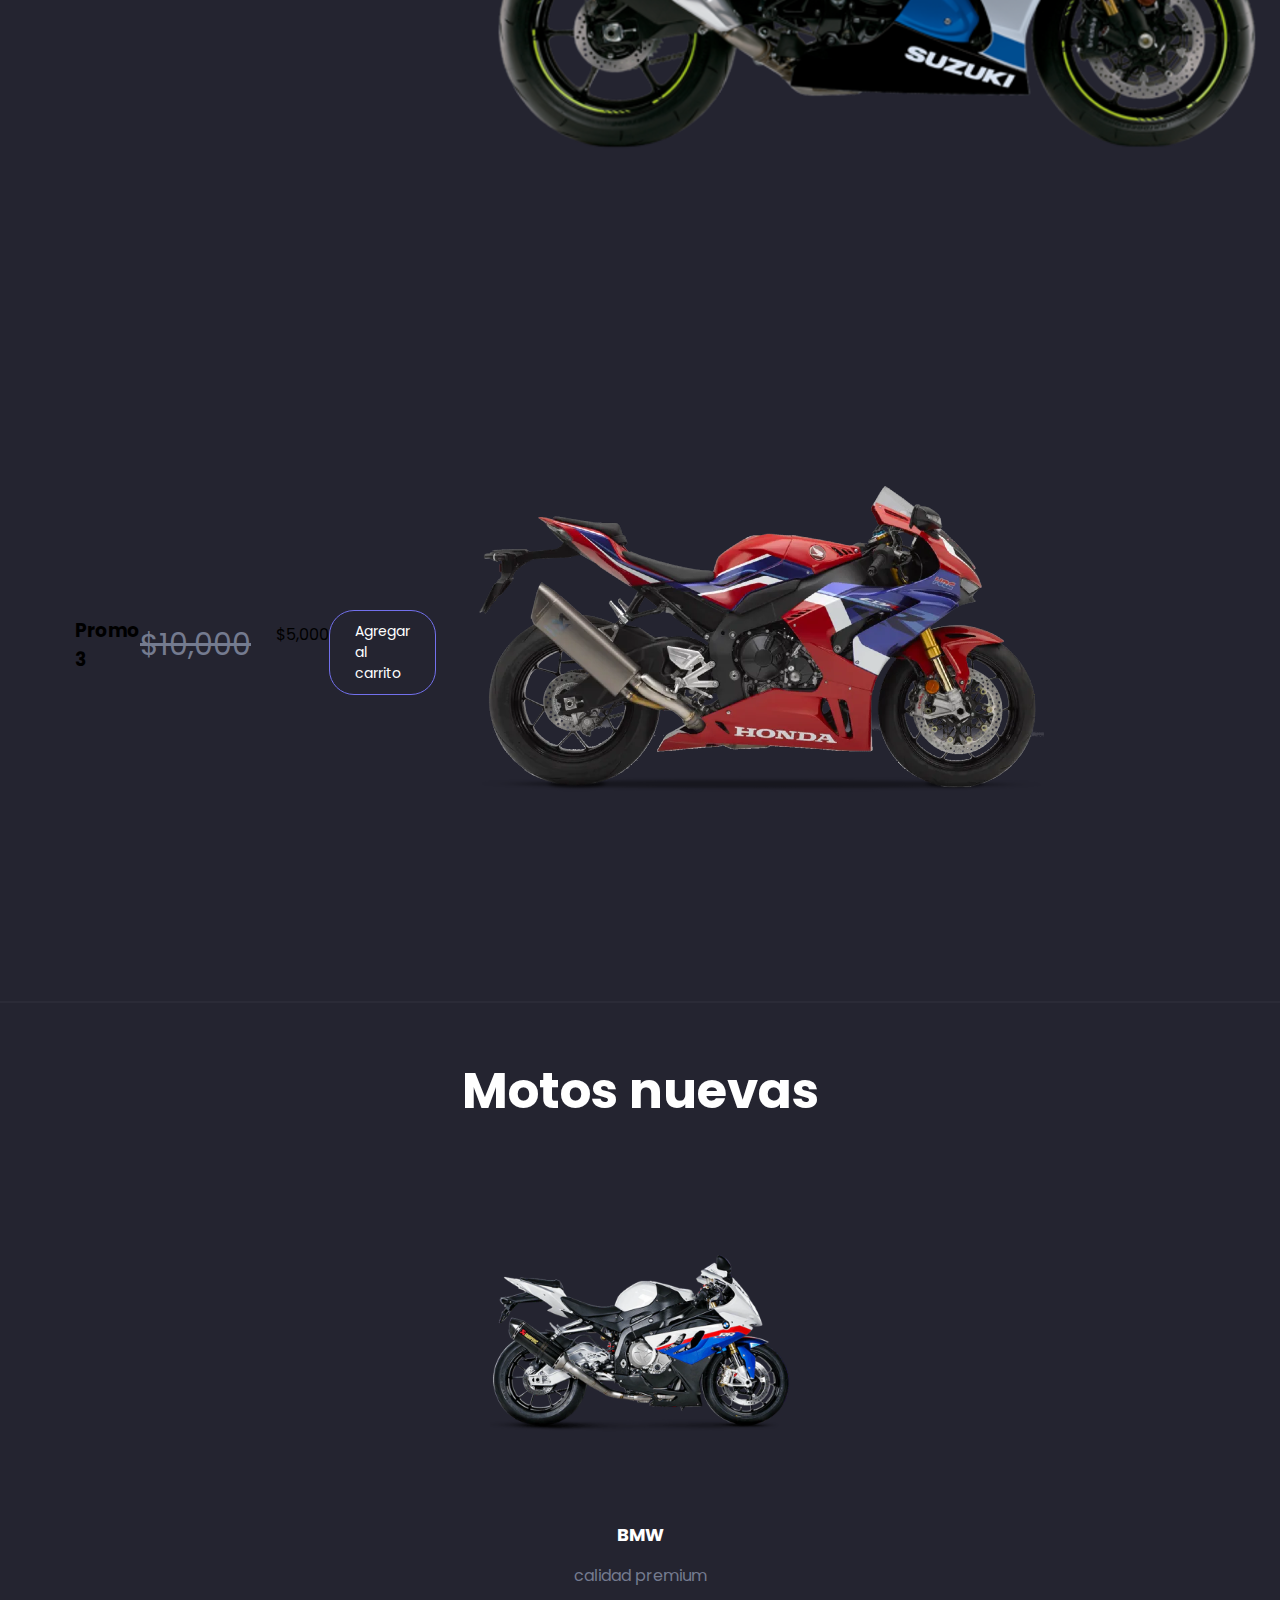
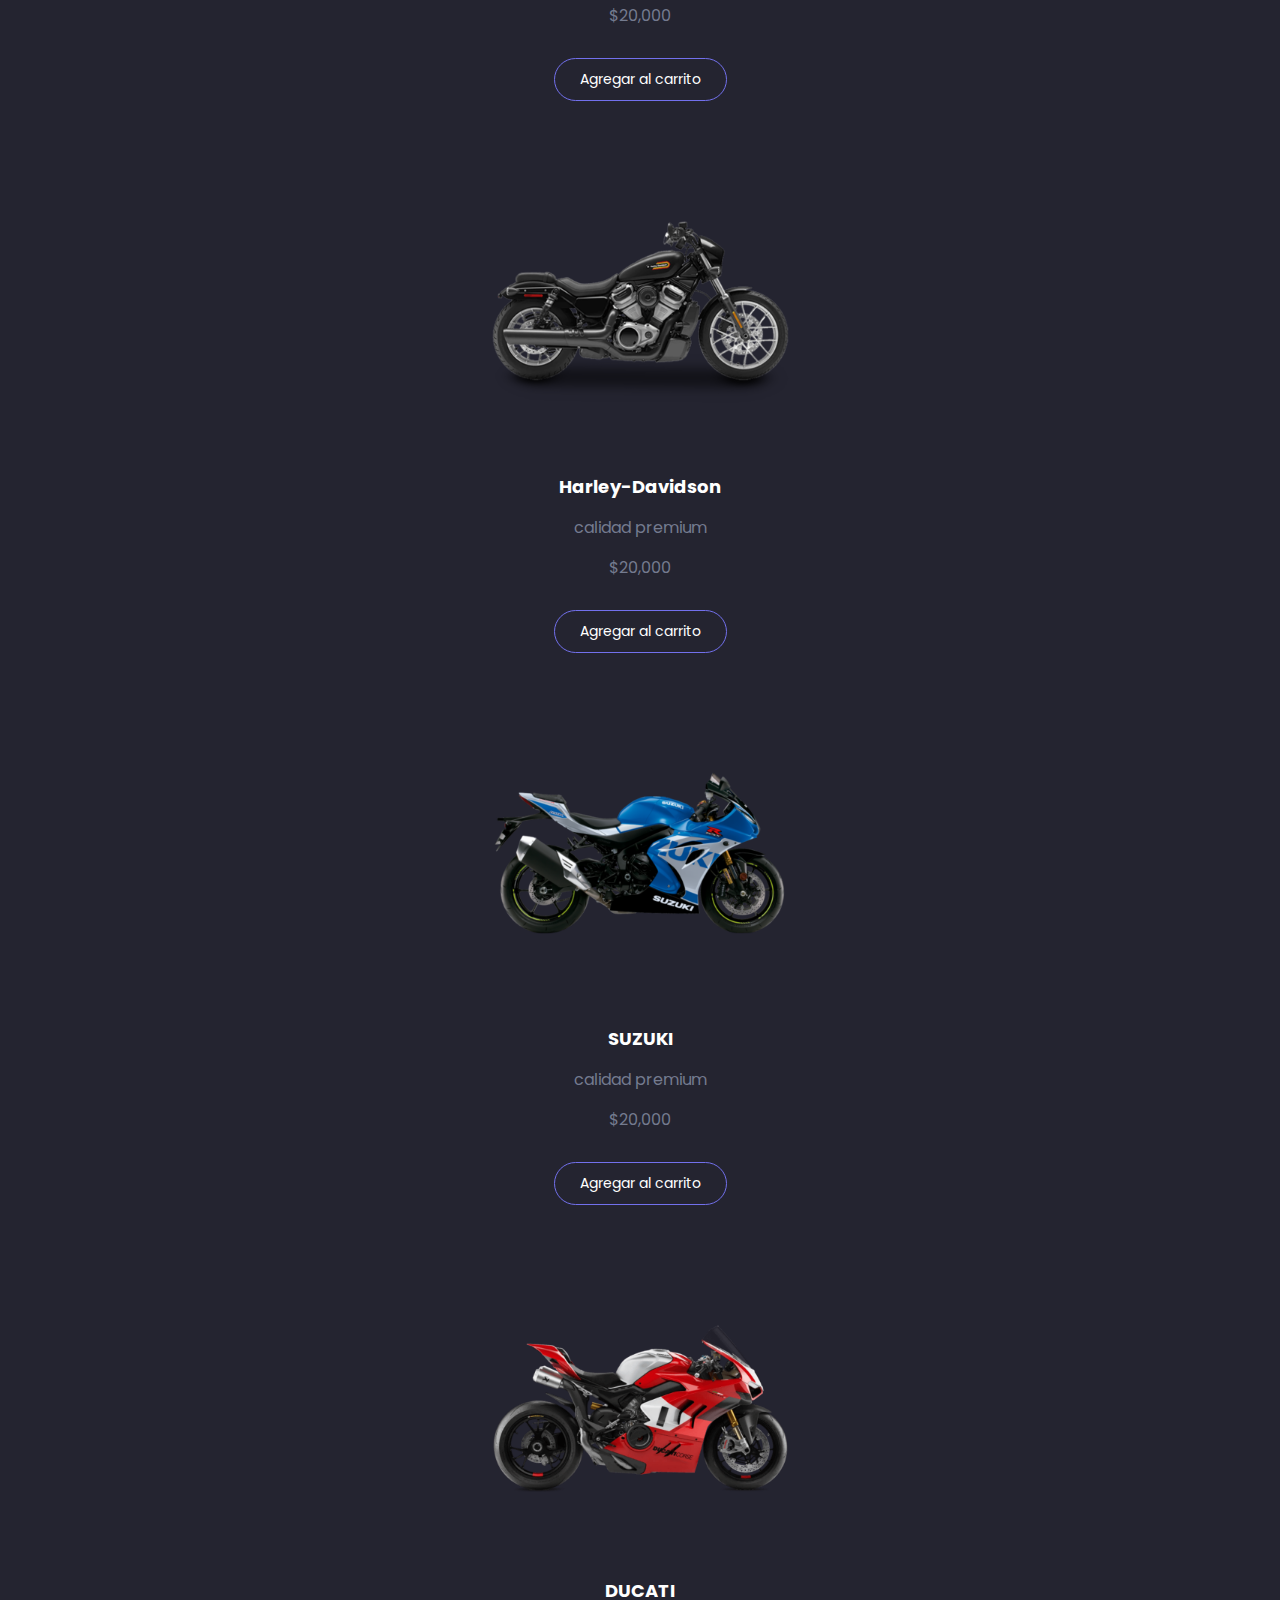
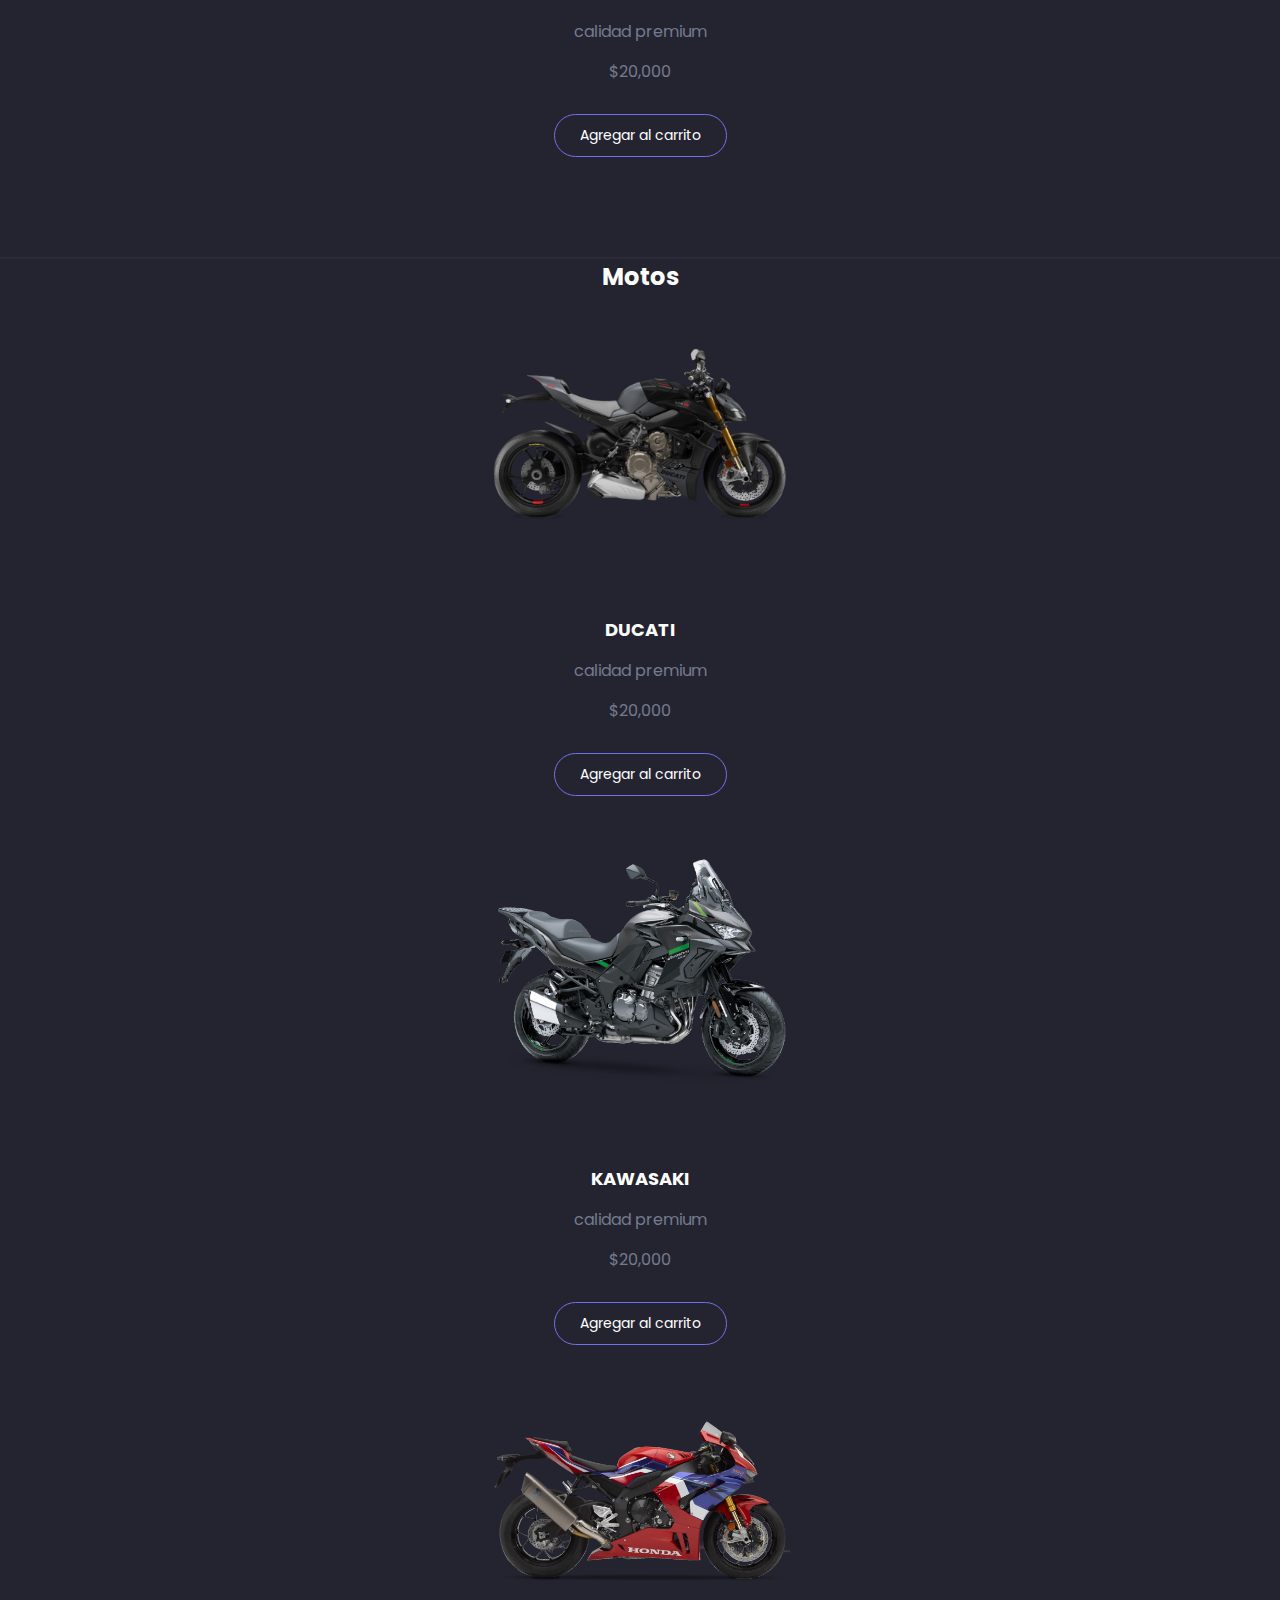
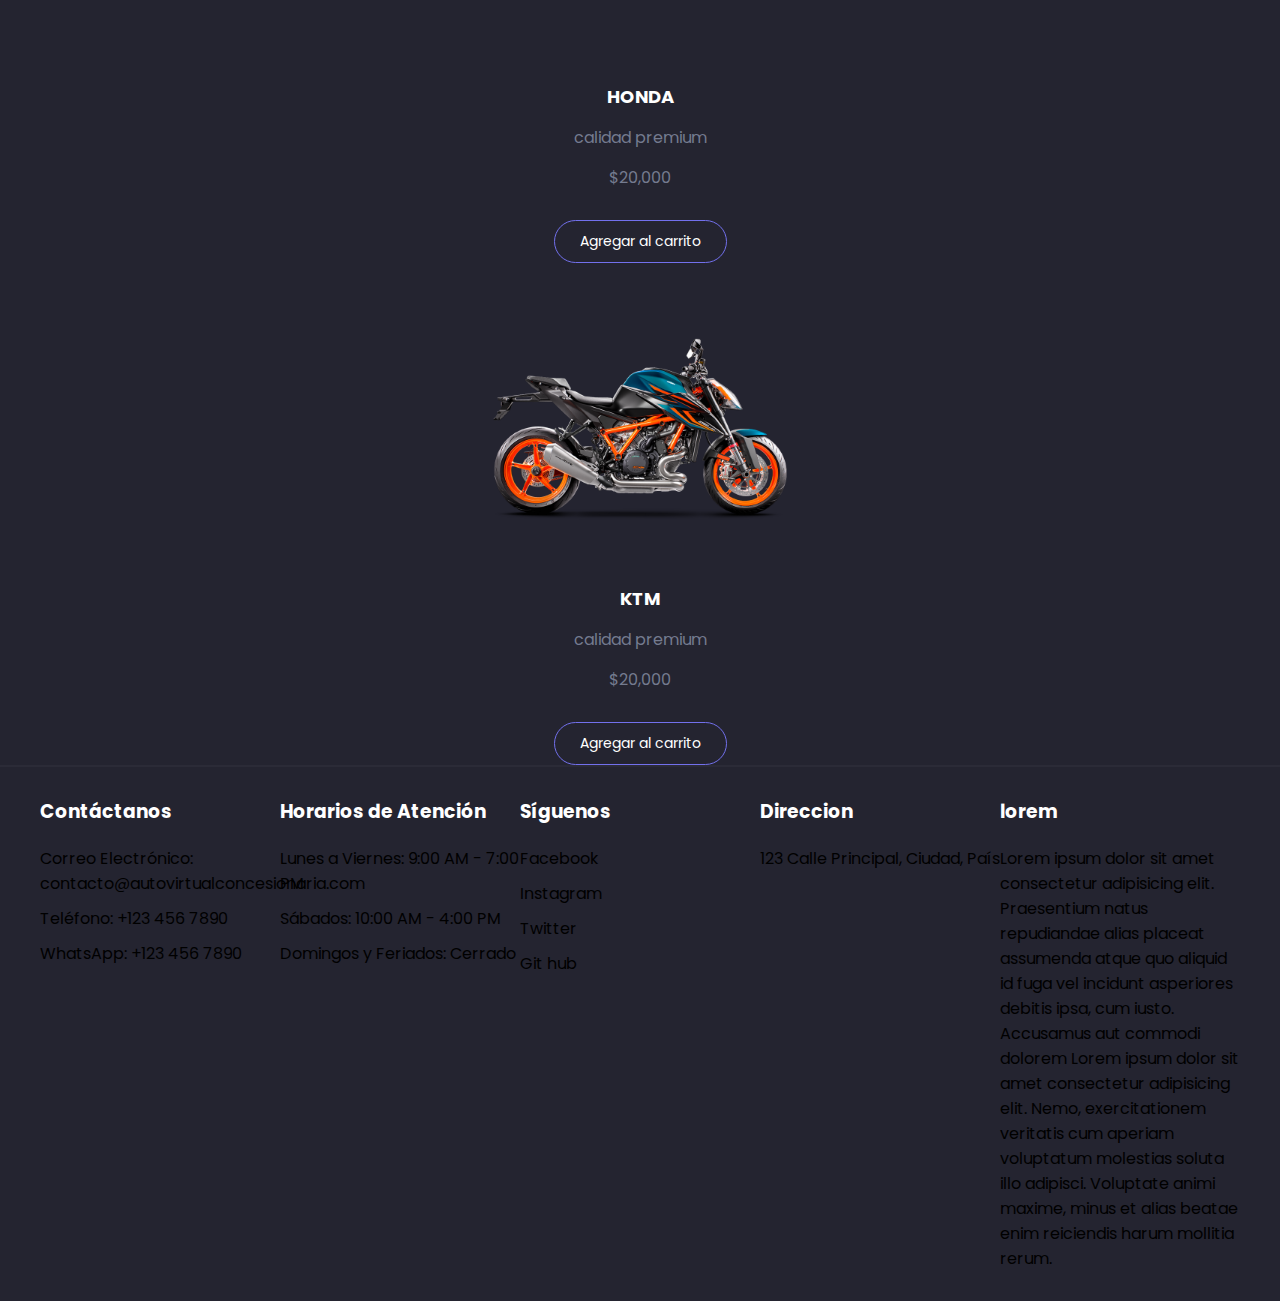
==== commit 3f8775ec: "Add files via upload" ====
--- a/PA#5/index.html
+++ b/PA#5/index.html
@@ -3,11 +3,11 @@
 <head>
     <meta charset="UTF-8">
     <meta name="viewport" content="width=device-width, initial-scale=1.0">
-    <title>Document</title>
-    <link rel="icon" type="image/jpg" href="https://motoalternativa.com/wp-content/uploads/Ilustraci%C3%B3n-moto-el%C3%A9ctrica-deportiva.png"/>
+    <title>Concesionario</title>
+    <link rel="icon" type="image/jpg" href="/images/LOGO_PA.png"/>
     <link rel="stylesheet" href="style.css">
-
 </head>
+
 <body>
     
     <header class="header">
@@ -18,7 +18,6 @@
             <nav class="navbar">
                 <ul>
                     <li><a href="/index.html">Inicio</a></li>
-                    <li><a href="#">Motos</a></li>
                     <li><a href="https://www.liferiders.com.co/">Refaccioanes</a></li>
                     <li><a href="/contactanos.html">Contactanos</a></li>
                 </ul>
@@ -32,15 +31,18 @@
                                 <table id="lista-carrito">
                                     <thead>
                                         <tr>
-                                            <th>Imagen</th>
-                                            <th>Nombre</th>
-                                            <th>Precio</th>
+                                            <th>Imagen</th>&nbsp;
+                                            &nbsp;
+                                            <th>Nombre</th>&nbsp;
+                                            &nbsp;
+                                            <th>Precio</th>&nbsp;
+                                            &nbsp;
                                             <th></th>
                                         </tr>
                                     </thead>
                                     <tbody></tbody>
                                 </table>
-                                <a href="#" id="vaciar-carrito" class="btn-3">Vaciar carrito</a>
+                                <a href="/contactanos.html" id="vaciar-carrito" class="btn-3">Vaciar carrito</a>
                             </div>
                         </li> 
                     </ul>
@@ -52,15 +54,15 @@
                             <div class="swiper-slide">
                                 <div class="header-info">
                                     <div class="header-txt">
-                                        <h1>Motos alta gama - Colombia</h1>
+                                        <h1>Motos alta gama - KAWASAKI</h1>
                                         <div class="prices">
-                                            <p class="price-1">$20,000</p>
-                                            <p class="price-2">$18,000</p>
+                                            <p class="price-1">$8,000</p>
+                                            <p class="price-2">$6,000</p>
                                         </div>
-                                        <a href="#" class="btn-1">Informacion</a>
+                                        <a href="/contactanos.html" class="btn-1">Informacion</a>
                                     </div>
                                     <div class="header-img">
-                                        <img src="images/bg1.png" alt="">
+                                        <img src="images/kawasaki1.png" alt="">
                                     </div>
                                 </div>
                                 
@@ -68,15 +70,15 @@
                             <div class="swiper-slide">
                             <div class="header-info">
                                 <div class="header-txt">
-                                    <h1>Motos alta gama - Colombia</h1>
+                                    <h1>Motos alta gama - KAWASAKI VERSY</h1>
                                     <div class="prices">
-                                        <p class="price-1">$20,000</p>
-                                        <p class="price-2">$18,000</p>
-                                    </div>
-                                    <a href="#" class="btn-1">Informacion</a>
+                                        <p class="price-1">$15,000</p>
+                                        <p class="price-2">$10,000</p>
+                                    </div>
+                                    <a href="/contactanos.html" class="btn-1">Informacion</a>
                                 </div>
                                 <div class="header-img">
-                                    <img src="images/bg2.png" alt="">
+                                    <img src="images/kawasaki2.png" alt="">
                                 </div>
                             </div>
                             
@@ -84,15 +86,15 @@
                             <div class="swiper-slide">
                                 <div class="header-info">
                                     <div class="header-txt">
-                                        <h1>Motos alta gama - Colombia</h1>
+                                        <h1>Motos alta gama - DUCATI STREETFIGHTER V4</h1>
                                         <div class="prices">
-                                            <p class="price-1">$20,000</p>
-                                            <p class="price-2">$18,000</p>
+                                            <p class="price-1">$50,000</p>
+                                            <p class="price-2">$41,000</p>
                                         </div>
-                                        <a href="#" class="btn-1">Informacion</a>
+                                        <a href="/contactanos.html" class="btn-1">Informacion</a>
                                     </div>
                                     <div class="header-img">
-                                        <img src="images/bg3.png" alt="">
+                                        <img src="images/ducati1.png" alt="">
                                     </div>
                                 </div>
                                 
@@ -112,7 +114,7 @@
     
     <section class="promos container" id="lista-1">
 
-        <h2>Promociones</h2>
+        <h2><center>Promociones</center></h2>
 
         <div class="categories">
 
@@ -126,12 +128,12 @@
                 <a href="#" class="agregar-carrito btn-3" data-id="1">Agregar al carrito</a>
             </div>
             <div class="categorie-img">
-                <img src="images/ph1.png" alt="">
+                <img src="images/ducati2.png" alt="">
             </div>
 
             <div class="categorie">
                 <div class="categorie-1"></div>
-                <h3>Promo 1</h3>
+                <h3>Promo 2</h3>
                 <div class="prices">
                     <p class="price-1">$10,000</p>
                     <p class="price">$5,000</p>
@@ -139,12 +141,12 @@
                 <a href="#" class="agregar-carrito btn-3" data-id="2">Agregar al carrito</a>
             </div>
             <div class="categorie-img">
-                <img src="images/ph2.png" alt="">
+                <img src="images/ktm1.png" alt="">
             </div>
 
             <div class="categorie">
                 <div class="categorie-1"></div>
-                <h3>Promo 1</h3>
+                <h3>Promo 3</h3>
                 <div class="prices">
                     <p class="price-1">$10,000</p>
                     <p class="price">$5,000</p>
@@ -152,12 +154,12 @@
                 <a href="#" class="agregar-carrito btn-3" data-id="3">Agregar al carrito</a>
             </div>
             <div class="categorie-img">
-                <img src="images/ph3.png" alt="">
+                <img src="images/suzuki1.png" alt="">
             </div>
 
             <div class="categorie">
                 <div class="categorie-1"></div>
-                <h3>Promo 1</h3>
+                <h3>Promo 3</h3>
                 <div class="prices">
                     <p class="price-1">$10,000</p>
                     <p class="price">$5,000</p>
@@ -165,7 +167,7 @@
                 <a href="#" class="agregar-carrito btn-3" data-id="4">Agregar al carrito</a>
             </div>
             <div class="categorie-img">
-                <img src="images/ph4.png" alt="">
+                <img src="images/honda1.png" alt="">
             </div>
         </div>
     </div>
@@ -178,7 +180,7 @@
 
     <section class="products container" id="lista-2">
         
-        <h2>Nuevas Motos</h2>
+        <h2><center>Motos nuevas</center></h2>
         
         <div class="swiper mySwiper-2">
 
@@ -186,9 +188,9 @@
 
                 <div class="swiper-slide">
                     <div class="product">
-                        <img src="images/ph1.png" alt="">
-                        <div class="product-txt">
-                            <h3>Kawasaki</h3>
+                        <img src="images/bmw1.png" alt="">
+                        <div class="product-txt">
+                            <h3>BMW</h3>
                             <p>calidad premium</p>
                             <p class="price">$20,000</p>
                             <a href="#" class="agregar-carro btn-3" data-id="5">Agregar al carrito </a>
@@ -199,9 +201,9 @@
 
                 <div class="swiper-slide">
                     <div class="product">
-                        <img src="images/ph2.png" alt="">
-                        <div class="product-txt">
-                            <h3>Kawasaki</h3>
+                        <img src="images/harley1.png" alt="">
+                        <div class="product-txt">
+                            <h3>Harley-Davidson</h3>
                             <p>calidad premium</p>
                             <p class="precio">$20,000</p>
                             <a href="#" class="agregar-carrito btn-3" data-id="6">Agregar al carrito</a>
@@ -211,9 +213,9 @@
 
                 <div class="swiper-slide">
                     <div class="product">
-                        <img src="images/ph3.png" alt="">
-                        <div class="product-txt">
-                            <h3>Kawasaki</h3>
+                        <img src="images/suzuki1.png" alt="">
+                        <div class="product-txt">
+                            <h3>SUZUKI</h3>
                             <p>calidad premium</p>
                             <p class="precio">$20,000</p>
                             <a href="#" class="agregar-carrito btn-3" data-id="7">Agregar al carrito</a>
@@ -225,9 +227,9 @@
 
                 <div class="swiper-slide">
                     <div class="product">
-                        <img src="images/ph4.png" alt="">
-                        <div class="product-txt">
-                            <h3>Kawasaki</h3>
+                        <img src="images/ducati2.png" alt="">
+                        <div class="product-txt">
+                            <h3>DUCATI</h3>
                             <p>calidad premium</p>
                             <p class="precio">$20,000</p>
                             <a href="#" class="agregar-carrito btn-3" data-id="8">Agregar al carrito</a>
@@ -249,7 +251,7 @@
     <hr>
     <section class="products-container" id="lista-3">
         
-        <h2>Motos</h2>
+        <h2 style="color: white;"><center>Motos</center></h2>
         
         <div class="swiper mySwiper-2">
 
@@ -257,9 +259,9 @@
 
                 <div class="swiper-slider">
                     <div class="product">
-                        <img src="images/ph1.png" alt="">
-                        <div class="product-txt">
-                            <h3>Kawasaki</h3>
+                        <img src="images/ducati1.png" alt="">
+                        <div class="product-txt">
+                            <h3>DUCATI</h3>
                             <p>calidad premium</p>
                             <p class="precio">$20,000</p>
                             <a href="#" class="agregar-carrito btn-3" data-id="9">Agregar al carrito </a>
@@ -270,9 +272,9 @@
 
                 <div class="swiper-slider">             
                     <div class="product">
-                        <img src="images/ph2.png" alt="">
-                        <div class="product-txt">
-                            <h3>Kawasaki</h3>
+                        <img src="images/kawasaki2.png" alt="">
+                        <div class="product-txt">
+                            <h3>KAWASAKI</h3>
                             <p>calidad premium</p>
                             <p class="precio">$20,000</p>
                             <a href="#" class="agregar-carrito btn-3" data-id="10">Agregar al carrito</a>
@@ -284,9 +286,9 @@
 
                 <div class="swiper-slider">
                     <div class="product">
-                        <img src="images/ph3.png" alt="">
-                        <div class="product-txt">
-                            <h3>Kawasaki</h3>
+                        <img src="images/honda1.png" alt="">
+                        <div class="product-txt">
+                            <h3>HONDA</h3>
                             <p>calidad premium</p>
                             <p class="precio">$20,000</p>
                             <a href="#" class="agregar-carrito btn-3" data-id="11">Agregar al carrito</a>
@@ -298,9 +300,9 @@
 
                 <div class="swiper-slider">
                     <div class="product">
-                        <img src="images/ph4.png" alt="">
-                        <div class="product-txt">
-                            <h3>Kawasaki</h3>
+                        <img src="images/ktm1.png" alt="">
+                        <div class="product-txt">
+                            <h3>KTM</h3>
                             <p>calidad premium</p>
                             <p class="precio">$20,000</p>
                             <a href="#" class="agregar-carrito btn-3" data-id="12">Agregar al carrito</a>
@@ -318,17 +320,18 @@
 
     </section>
 
+<hr>
+
     <footer class="footer container">
 
             <div class="link">
 
-                <h3>algo</h3>
-
-                <ul>
-                    <li><a href="#"></a>algo</li>
-                    <li><a href="#"></a>algo</li>
-                    <li><a href="#"></a>algo</li>
-                    <li><a href="#"></a>algo</li>
+                <h3>Contáctanos</h3>
+
+                <ul>
+                    <li><a href="#"></a>Correo Electrónico: contacto@autovirtualconcesionaria.com</li>
+                    <li><a href="#"></a>Teléfono: +123 456 7890</li>
+                    <li><a href="#"></a>WhatsApp: +123 456 7890</li>
                     
                 </ul>
 
@@ -336,13 +339,26 @@
 
             <div class="link">
 
-                <h3>algo</h3>
-
-                <ul>
-                    <li><a href="#"></a>algo</li>
-                    <li><a href="#"></a>algo</li>
-                    <li><a href="#"></a>algo</li>
-                    <li><a href="#"></a>algo</li>
+                <h3>Horarios de Atención</h3>
+
+                <ul>
+                    <li><a href="#"></a>Lunes a Viernes: 9:00 AM - 7:00 PM</li>
+                    <li><a href="#"></a>Sábados: 10:00 AM - 4:00 PM</li>
+                    <li><a href="#"></a>Domingos y Feriados: Cerrado</li>
+
+                </ul>
+
+            </div>
+
+            <div class="link">
+
+                <h3>Síguenos</h3>
+
+                <ul>
+                    <li><a href="https://www.facebook.com/mario.uparela.9/"></a>Facebook</li>
+                    <li><a href="https://www.instagram.com/akamariou/"></a>Instagram</li>
+                    <li><a href="#"></a>Twitter</li>
+                    <li><a href="https://github.com/MarioFTCO"></a>Git hub</li>
                     
                 </ul>
 
@@ -350,44 +366,26 @@
 
             <div class="link">
 
-                <h3>algo</h3>
-
-                <ul>
-                    <li><a href="#"></a>algo</li>
-                    <li><a href="#"></a>algo</li>
-                    <li><a href="#"></a>algo</li>
-                    <li><a href="#"></a>algo</li>
-                    
-                </ul>
-
-            </div>
-
-            <div class="link">
-
-                <h3>algo</h3>
-
-                <ul>
-                    <li><a href="#"></a>algo</li>
-                    <li><a href="#"></a>algo</li>
-                    <li><a href="#"></a>algo</li>
-                    <li><a href="#"></a>algo</li>
-                    
-                </ul>
-
-            </div>
-
-            <div class="link">
-
-                <h3>algo</h3>
-
-                <p>Lorem ipsum dolor sit amet consectetur adipisicing elit. Praesentium natus repudiandae alias placeat assumenda atque quo aliquid id fuga vel incidunt asperiores debitis ipsa, cum iusto. Accusamus aut commodi dolorem!</p>
+                <h3>Direccion</h3>
+
+                <ul>
+                    <li><a href="https://www.google.com/maps"></a>123 Calle Principal, Ciudad, País</li>
+                </ul>
+
+            </div>
+
+            <div class="link">
+
+                <h3>lorem</h3>
+
+                <p>Lorem ipsum dolor sit amet consectetur adipisicing elit. Praesentium natus repudiandae alias placeat assumenda atque quo aliquid id fuga vel incidunt asperiores debitis ipsa, cum iusto. Accusamus aut commodi dolorem Lorem ipsum dolor sit amet consectetur adipisicing elit. Nemo, exercitationem veritatis cum aperiam voluptatum molestias soluta illo adipisci. Voluptate animi maxime, minus et alias beatae enim reiciendis harum mollitia rerum.</p>
 
             </div>
 
     </footer>
 
     <script src="https://cdn.jsdelivr.net/npm/swiper/swiper-bundle.min.js"></script>
-    <script src="script.js">  </script>
+    <script src="script.js"> </script>
 
 </body>
 </html>--- a/PA#5/style.css
+++ b/PA#5/style.css
@@ -164,7 +164,7 @@
 }
 
 .header-img img{
-    width: 500px;
+    width: 600px;
 
 }
 
